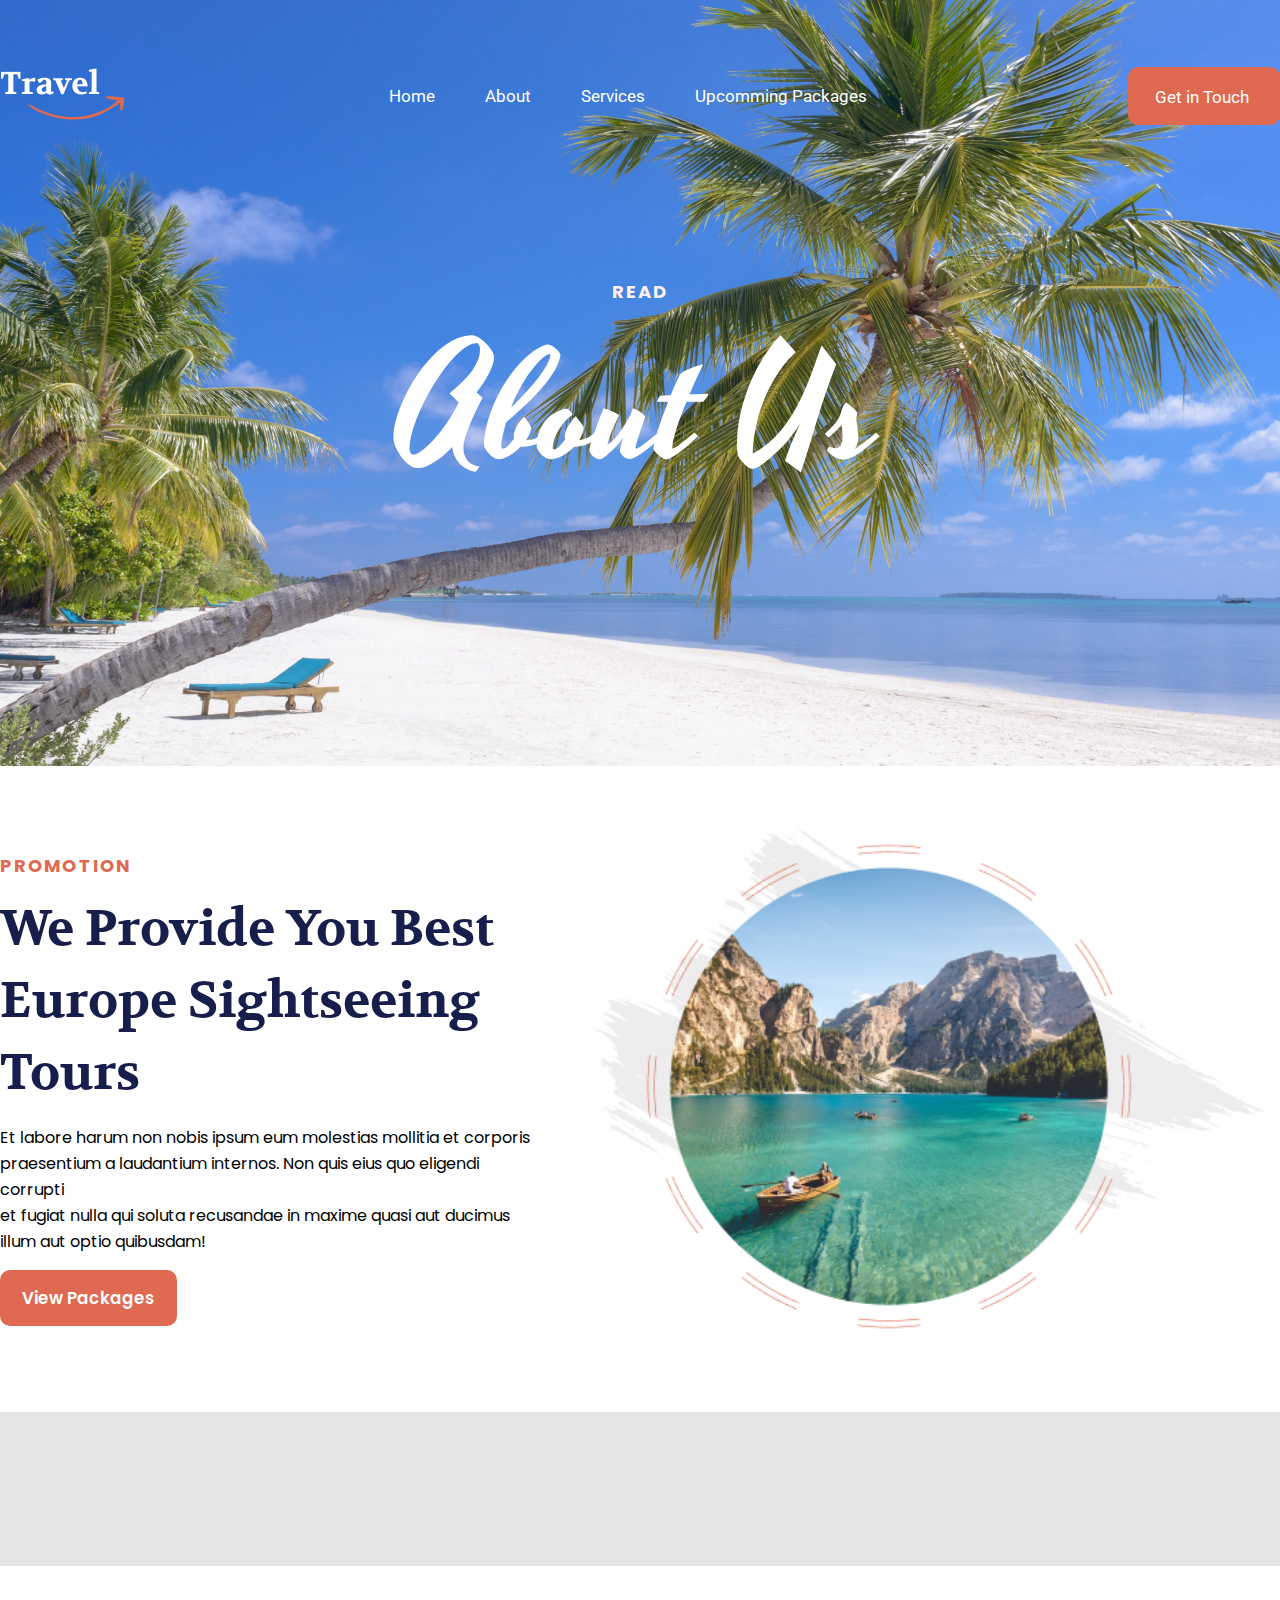
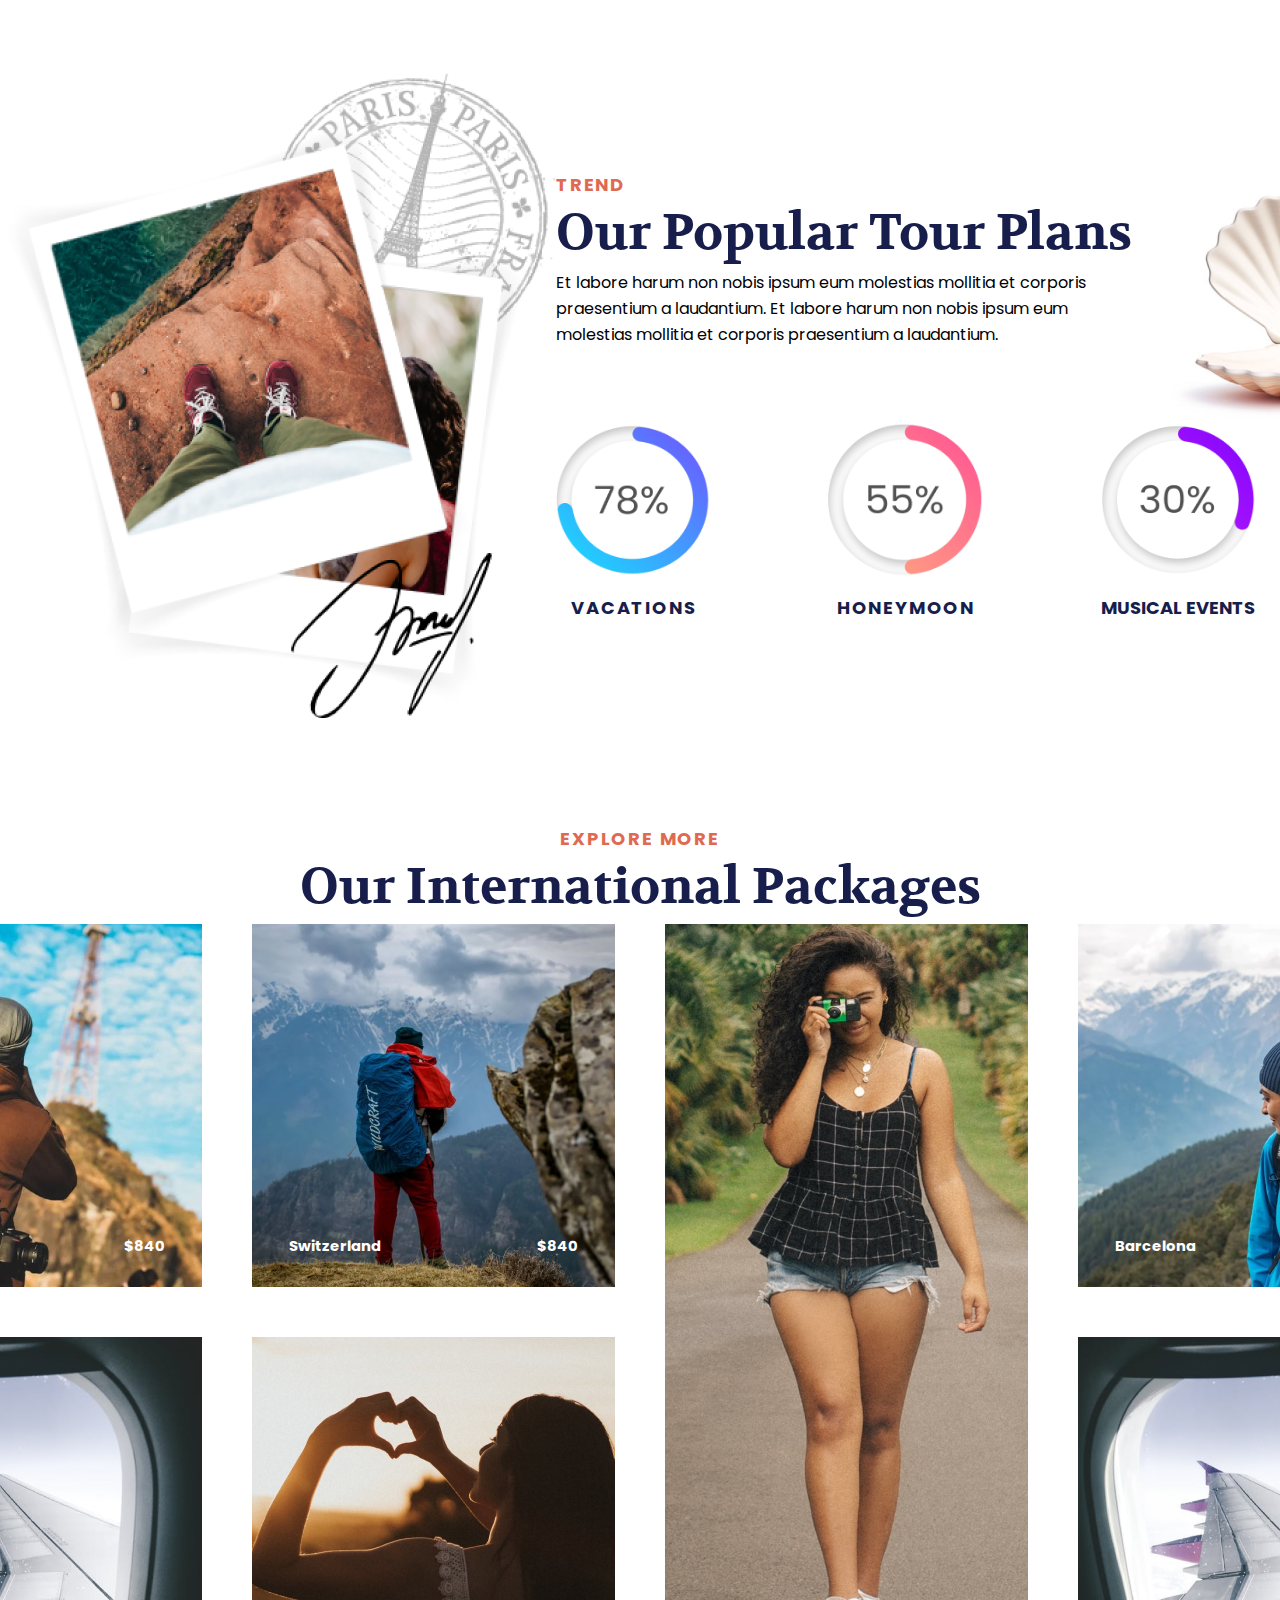
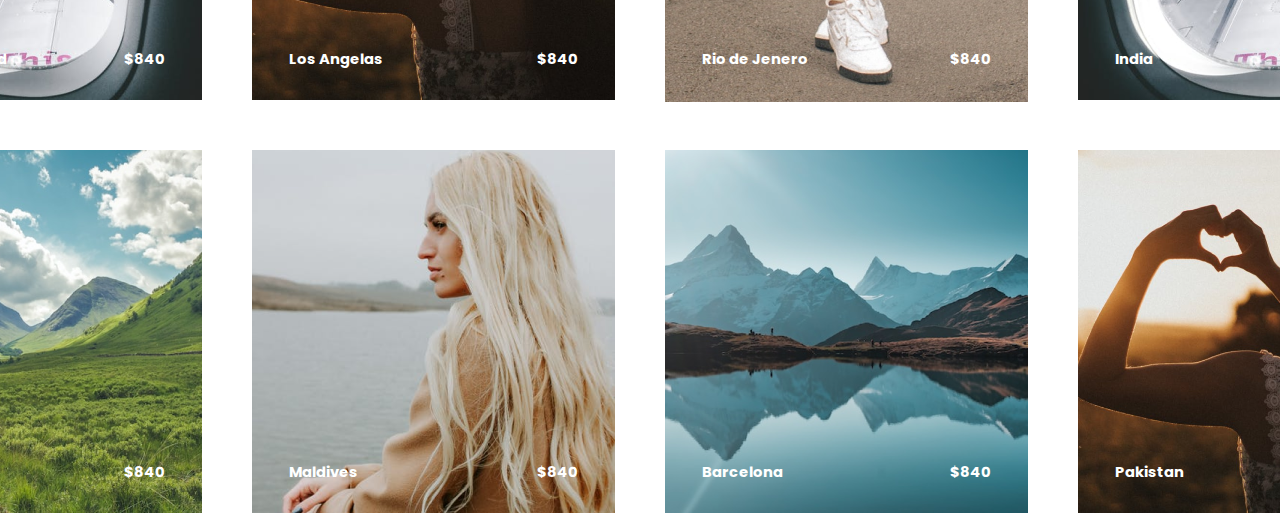
==== about/about.html @ 2878097c "[OC-66] kod düzeni yapıldı. anasayfa link eklendi." ====
<!DOCTYPE html>
<html lang="en">
  <head>
    <meta charset="UTF-8" />
    <meta name="viewport" content="width=device-width, initial-scale=1.0" />
    <title>Travel & Tour</title>
    <link rel="stylesheet" href="../shared.css" />
    <link rel="stylesheet" href="about.css" />
    <link rel="preconnect" href="https://fonts.googleapis.com" />
    <link rel="preconnect" href="https://fonts.gstatic.com" crossorigin />
    <link
      href="https://fonts.googleapis.com/css2?family=Poppins:wght@400;700&family=Roboto:wght@500&display=swap"
      rel="stylesheet"
    />
    <link rel="preconnect" href="https://fonts.googleapis.com" />
    <link rel="preconnect" href="https://fonts.gstatic.com" crossorigin />
    <link
      href="https://fonts.googleapis.com/css2?family=Yesteryear&display=swap"
      rel="stylesheet"
    />
    <link rel="preconnect" href="https://fonts.googleapis.com" />
    <link rel="preconnect" href="https://fonts.gstatic.com" crossorigin />
    <link
      href="https://fonts.googleapis.com/css2?family=Volkhov:wght@700&display=swap"
      rel="stylesheet"
    />
  </head>
  <body>
    <header class="homepage-hero">
      <div class="hero-box container">
        <nav class="hero-nav container">
          <img src="../images/logo.png" alt="Travel Logo" />
          <ul class="hero-nav-links">
            <li class="hero-nav-link"><a href="/index.html">Home</a></li>
            <li class="hero-nav-link"><a href="#">About</a></li>
            <li class="hero-nav-link"><a href="#">Services</a></li>
            <li class="hero-nav-link"><a href="#">Upcomming Packages</a></li>
          </ul>
          <a class="contact-link" href="#">Get in Touch</a>
        </nav>
        <div class="about-heading-hero">
          <h4 class="about-hero-h4">READ</h4>
          <h1 class="about-hero-h1">About Us</h1>
        </div>
      </div>
    </header>
    <div class="about-context">
      <div class="about-context-box container">
        <div class="about-context-hero">
          <h5 class="about-context-h5">PROMOTION</h5>
          <h1 class="about-context-h1">
            We Provide You Best<br />
            Europe Sightseeing Tours
          </h1>
          <p class="about-context-p">
            Et labore harum non nobis ipsum eum molestias mollitia et
            corporis<br />
            praesentium a laudantium internos. Non quis eius quo eligendi
            corrupti<br />
            et fugiat nulla qui soluta recusandae in maxime quasi aut ducimus<br />
            illum aut optio quibusdam!
          </p>
          <button class="about-context-btn">View Packages</button>
        </div>
        <img
          src="../images/about-images/about-context-img01.png"
          alt="about tag image"
        />
      </div>
    </div>
    <div class="about-video-hero">
      <video loop autoplay>
        <source
          src="../images/about-images/about-video01.mp4"
          type="video/mp4"
        />
      </video>
      <span class="about-video-tint"></span>
      <h1 class="about-video-h1">Wanderlust</h1>
    </div>
    <div class="about-statistic">
      <div class="about-statistic-hero container">
        <img
          src="../images/about-images/about-trend-img.png"
          alt="about tag image"
        />
        <div class="about-statistic-box">
          <div class="about-statistic-text">
            <h5 class="about-statistic-h5">TREND</h5>
            <h1 class="about-statistic-h1">Our Popular Tour Plans</h1>
            <p class="about-statistic-p">
              Et labore harum non nobis ipsum eum molestias mollitia et
              corporis<br />
              praesentium a laudantium. Et labore harum non nobis ipsum eum<br />
              molestias mollitia et corporis praesentium a laudantium.
            </p>
          </div>
          <div class="about-statistics-gruop">
            <div class="statistic-gruop-box">
              <img
                src="../images/about-images/about-statistic-img01.png"
                alt=""
              />
              <h5 class="statistic-gruop-text">VACATIONS</h5>
            </div>
            <div class="statistic-gruop-box">
              <img
                src="../images/about-images/about-statistic-img02.png"
                alt=""
              />
              <h5 class="statistic-gruop-text">HONEYMOON</h5>
            </div>
            <div class="statistic-gruop-box">
              <img
                src="../images/about-images/about-statistic-img03.png"
                alt=""
              />
              <h5 class="statistic-gruop-text gruop-text3">MUSICAL EVENTS</h5>
            </div>
          </div>
          <img
            class="shell-img"
            src="../images/about-images/about-trend-shell-img.png"
            alt="about tag image"
          />
        </div>
      </div>
    </div>
    <div class="about-info">
      <div class="about-info-box">
        <h4 class="about-info-h4">EXPLORE MORE</h4>
        <h1 class="about-info-h1">Our International Packages</h1>
        <div class="about-info-container">
          <div class="about-city-box">
            <img
              src="../images/about-images/about-city-img-barcelona.png"
              alt="city tag image"
            />
            <div class="about-city-text">
              <h6>Barcelona</h6>
              <h6>$840</h6>
            </div>
          </div>
          <div class="about-city-box">
            <img
              src="../images/about-images/about-city-img-switzerland.png"
              alt="city tag image"
            />
            <div class="about-city-text">
              <h6>Switzerland</h6>
              <h6>$840</h6>
            </div>
          </div>
          <div class="about-city-box city-box-img">
            <img
              src="../images/about-images/about-city-img-riodejenero.png"
              alt="city tag image"
            />
            <div class="about-city-text">
              <h6>Rio de Jenero</h6>
              <h6>$840</h6>
            </div>
          </div>
          <div class="about-city-box">
            <img
              src="../images/about-images/about-city-img-barcelona02.png"
              alt="city tag image"
            />
            <div class="about-city-text">
              <h6>Barcelona</h6>
              <h6>$840</h6>
            </div>
          </div>
          <div class="about-city-box">
            <img
              src="../images/about-images/about-city-img-tommorowland.png"
              alt="city tag image"
            />
            <div class="about-city-text">
              <h6>Tommorow Land</h6>
              <h6>$840</h6>
            </div>
          </div>
          <div class="about-city-box">
            <img
              src="../images/about-images/about-city-img-losangelas.png"
              alt="city tag image"
            />
            <div class="about-city-text">
              <h6>Los Angelas</h6>
              <h6>$840</h6>
            </div>
          </div>
          <div class="about-city-box">
            <img
              src="../images/about-images/about-city-img-tommorowland.png"
              alt="city tag image"
            />
            <div class="about-city-text">
              <h6>India</h6>
              <h6>$840</h6>
            </div>
          </div>
          <div class="about-city-box">
            <img
              src="../images/about-images/about-city-img-barcelona03.png"
              alt="city tag image"
            />
            <div class="about-city-text">
              <h6>Barcelona</h6>
              <h6>$840</h6>
            </div>
          </div>
          <div class="about-city-box">
            <img
              src="../images/about-images/about-city-img-maldives.png"
              alt="city tag image"
            />
            <div class="about-city-text">
              <h6>Maldives</h6>
              <h6>$840</h6>
            </div>
          </div>
          <div class="about-city-box">
            <img
              src="../images/about-images/about-city-img-barcelona04.png"
              alt="city tag image"
            />
            <div class="about-city-text">
              <h6>Barcelona</h6>
              <h6>$840</h6>
            </div>
          </div>
          <div class="about-city-box">
            <img
              src="../images/about-images/about-city-img-losangelas.png"
              alt="city tag image"
            />
            <div class="about-city-text">
              <h6>Pakistan</h6>
              <h6>$840</h6>
            </div>
          </div>
        </div>
      </div>
    </div>
  </body>
</html>
---- shared.css ----
* {
  margin: 0;
  padding: 0;
  box-sizing: border-box;
}
li {
  list-style-type: none;
}
a {
  color: #fff;
  text-decoration: none;
  font-size: 17px;
  font-family: "Roboto", sans-serif;
  font-style: normal;
}

.container {
  max-width: 1400px;
  margin: 0 auto;
}

.hero-nav {
  display: flex;
  justify-content: space-between;
  align-items: center;
  padding-top: 63px;
}
.hero-nav-links {
  display: flex;
  align-items: center;
  gap: 50px;
}
.contact-link {
  width: 152px;
  height: 58px;
  background-color: #df6951;
  padding: 20px 27px;
  border-radius: 10px;
  cursor: pointer;
}
---- about/about.css ----
.homepage-hero {
  background-image: url("../images/about-images/about-header-img.png");
  height: 766px;
  background-size: cover;
  background-repeat: no-repeat;
  background-position: center;
}
.about-hero-h4 {
  color: #ffefec;
  font-family: "Poppins", sans-serif;
  font-size: 18px;
  font-weight: 700;
  line-height: normal;
  letter-spacing: 1.8px;
  margin: auto;
}
.about-hero-h1 {
  color: #fff;
  font-family: "Yesteryear", cursive;
  font-size: 157.426px;
  font-style: normal;
  font-weight: 400;
  line-height: 223.678px;
}
.about-heading-hero {
  margin: 150px auto;
  max-width: 490px;
  height: 225px;
  display: flex;
  flex-direction: column;
}
.about-context-box {
  /* height: 820px; */
  display: flex;
  justify-content: space-between;
  align-items: center;
  padding: 40px 0;
}
.about-context-box > img {
  width: 850px;
  padding-left: 50px;
}
.about-context-h5,
.about-statistic-h5,
.statistic-gruop-text,
.about-info-h4 {
  color: #df6951;
  font-family: "Poppins", sans-serif;
  font-size: 18px;
  font-style: normal;
  font-weight: 700;
  line-height: normal;
  letter-spacing: 1.8px;
}
.about-context-h1,
.about-statistic-h1,
.about-info-h1 {
  color: #181e4b;
  font-family: "Volkhov", serif;
  font-size: 50px;
  font-style: normal;
  font-weight: 700;
  line-height: 71.842px;
}
.about-context-p,
.about-statistic-p {
  color: black;
  font-family: "Poppins", sans-serif;
  font-size: 16px;
  font-style: normal;
  font-weight: 400;
  line-height: 26px;
}
.about-context-btn {
  border: none;
  border-radius: 10px;
  background: #df6951;
  width: 176.561px;
  height: 56.416px;
  font-family: "Poppins", sans-serif;
  font-size: 16.71px;
  text-align: center;
  font-style: normal;
  font-weight: 600;
  line-height: normal;
  color: #fff;
  cursor: pointer;
}
.about-context-hero {
  display: flex;
  flex-direction: column;
  gap: 15px;
}
.about-video-hero {
  max-width: 100%;
  position: relative;
}
.about-video-hero > video {
  width: 100%;
  height: 100%;
}
.about-video-tint {
  position: absolute;
  width: 100%;
  height: 100%;
  background-color: rgba(0, 0, 0, 0.1);
  z-index: 999;
  left: 0;
  top: 0;
}
.about-video-h1 {
  color: #fff;
  font-family: "Yesteryear", cursive;
  font-size: 157.426px;
  font-weight: 400;
  font-style: normal;
  line-height: 223.678px;
  position: absolute;
  z-index: 998;
  top: 50%;
  left: 50%;
  transform: translateX(-50%) translateY(-50%);
}
.about-statistic {
  padding-right: 8%;
  margin: 107px auto;
  position: relative;
}
.about-statistic-hero {
  display: flex;
  justify-content: space-between;
  align-items: center;
}
.about-statistic-hero > img {
  width: 556px;
  height: 645px;
}
.about-statistic-box {
  width: 700px;
  height: 450px;
  display: flex;
  flex-direction: column;
  justify-content: space-between;
  position: relative;
}
.about-statistics-gruop {
  width: 700px;
  display: flex;
  justify-content: space-between;
  align-items: center;
}
.about-statistic-text {
  height: 120px;
  display: flex;
  flex-direction: column;
  justify-content: space-between;
}
.statistic-gruop-box {
  width: 155.5px;
  height: 199px;
  display: flex;
  flex-direction: column;
  justify-content: space-between;
  align-items: center;
}
.statistic-gruop-box > img {
  width: 155.109px;
  height: 155.109px;
}
.shell-img {
  position: absolute;
  height: 255px;
  right: -200px;
  overflow: hidden;
}
.statistic-gruop-text {
  color: #181e4b;
}
.gruop-text3 {
  letter-spacing: 0px;
}
.about-info-box {
  max-width: 1620px;
  margin: auto;
  display: flex;
  flex-direction: column;
  align-items: center;
}
.about-info-container {
  display: grid;
  grid-template-columns: repeat(4, 363px);
  grid-template-rows: repeat(3, 363px);
  gap: 50px;
}
.about-city-box {
  width: 363px;
  position: relative;
}
.city-box-img {
  grid-column: 3 / 4;
  grid-row: 1 / 3;
}
.about-city-text {
  position: absolute;
  display: flex;
  justify-content: space-between;
  align-items: center;
  width: 289px;
  height: 33px;
  color: #fff;
  font-family: "Poppins", sans-serif;
  font-size: 22px;
  font-style: normal;
  font-weight: 600;
  line-height: normal;
  bottom: 24px;
  left: 37px;
}
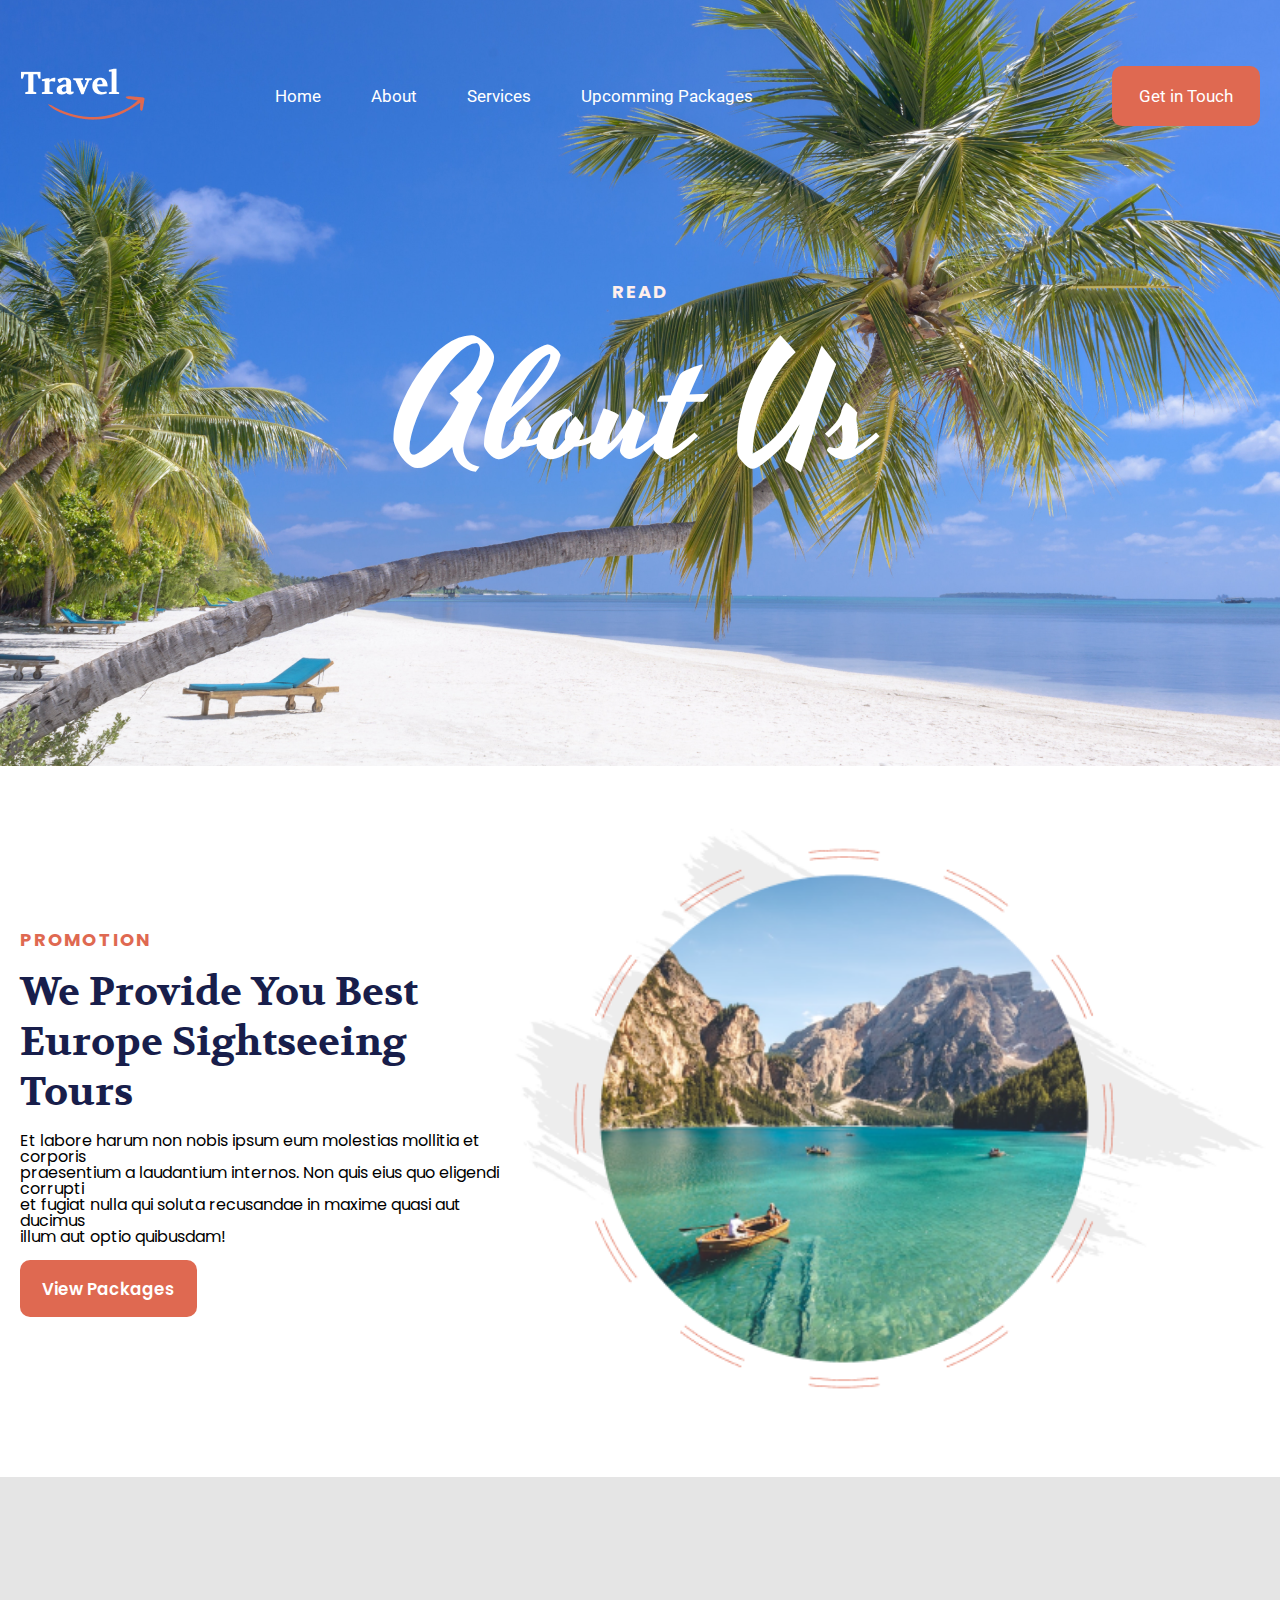
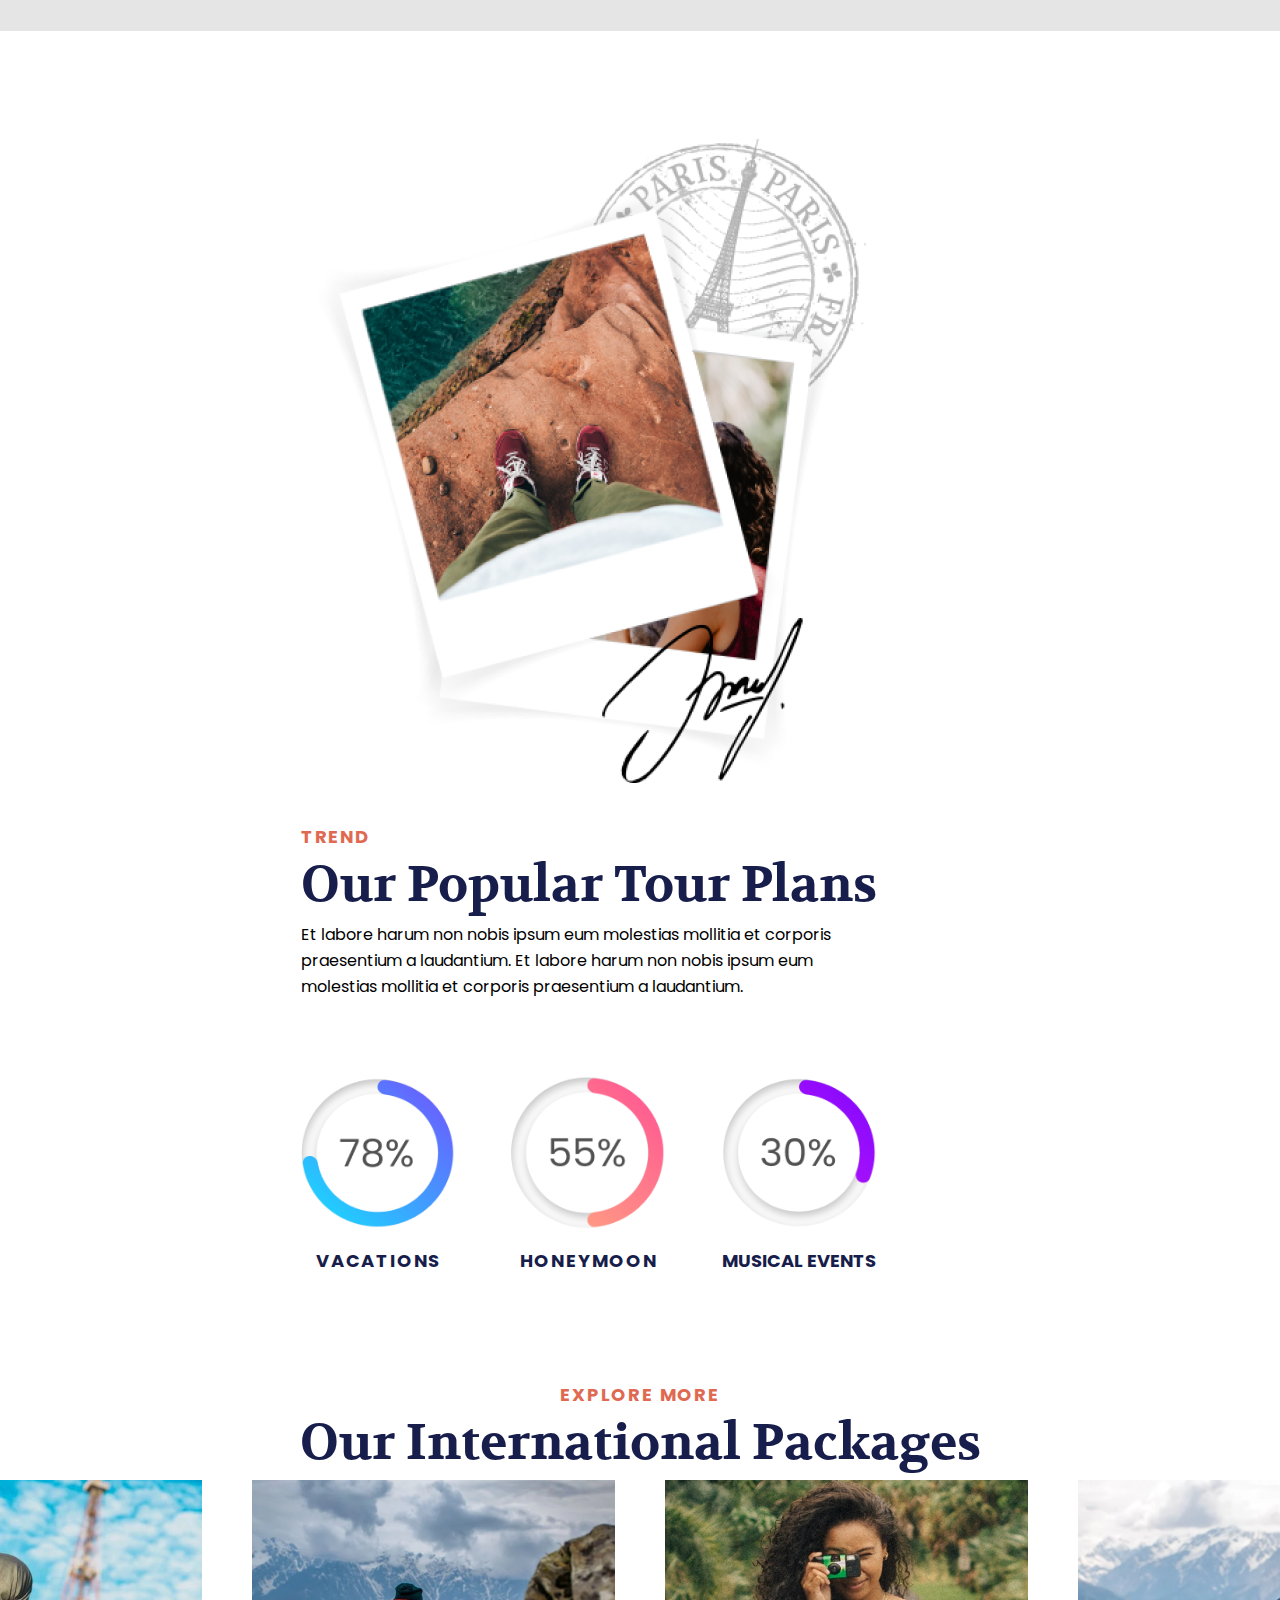
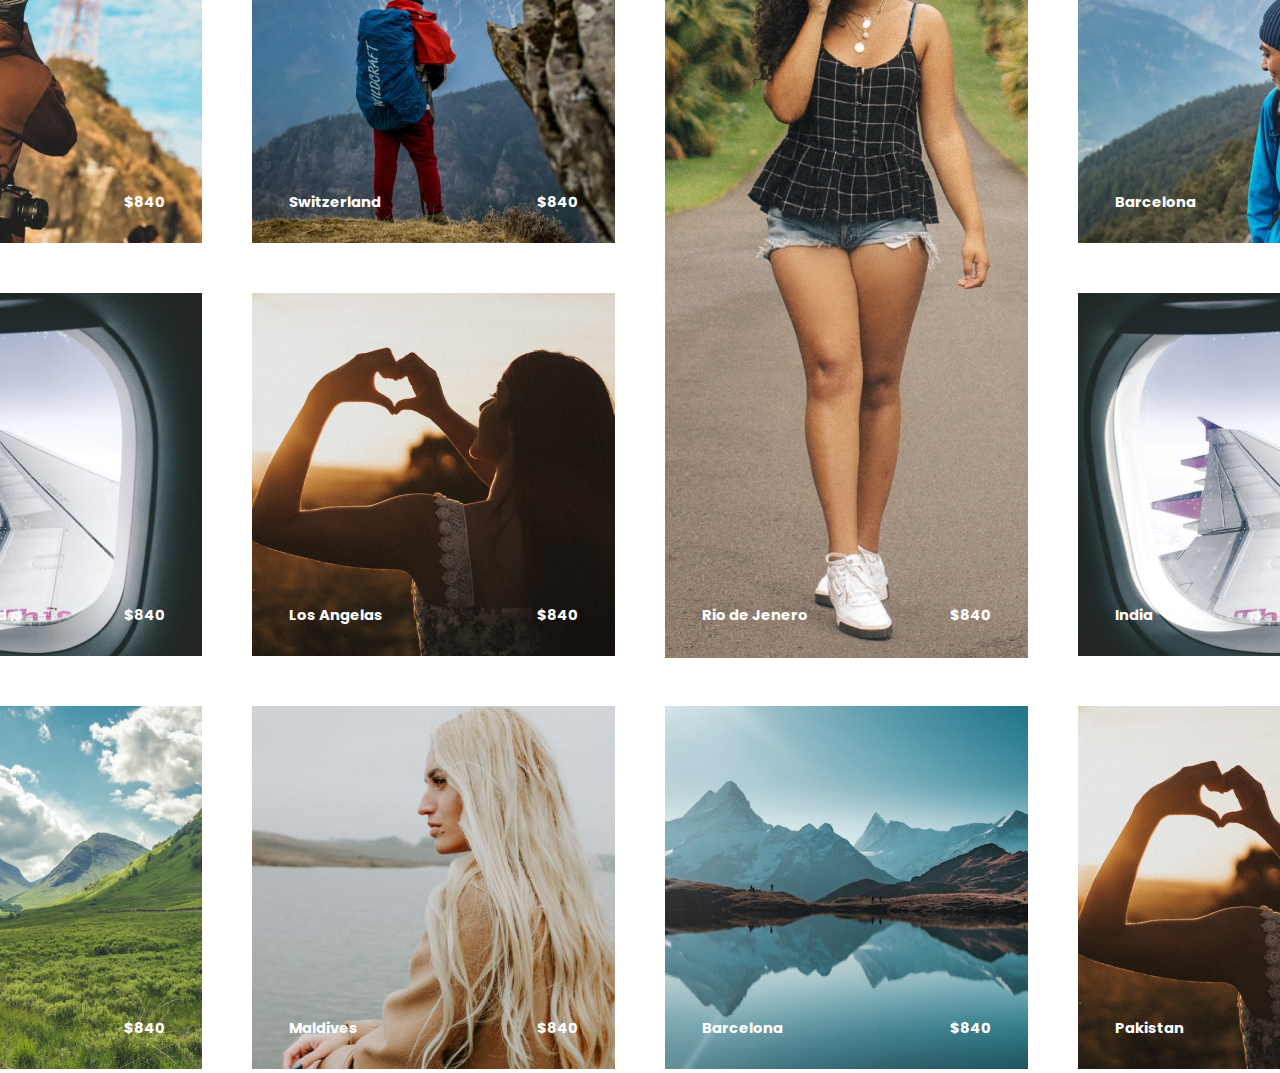
==== commit e7ef181e: "statistic-container responsive tamamlandı." ====
--- a/about/about.html
+++ b/about/about.html
@@ -26,17 +26,38 @@
     />
   </head>
   <body>
-    <header class="homepage-hero">
+    <header class="about-hero">
       <div class="hero-box container">
-        <nav class="hero-nav container">
+        <nav id="hero-navbar" class="hero-nav container">
           <img src="../images/logo.png" alt="Travel Logo" />
-          <ul class="hero-nav-links">
-            <li class="hero-nav-link"><a href="/index.html">Home</a></li>
-            <li class="hero-nav-link"><a href="#">About</a></li>
-            <li class="hero-nav-link"><a href="#">Services</a></li>
-            <li class="hero-nav-link"><a href="#">Upcomming Packages</a></li>
-          </ul>
-          <a class="contact-link" href="#">Get in Touch</a>
+          <div class="nav-links-box">
+            <ul class="hero-nav-links">
+              <li class="hero-nav-link"><a href="/index.html">Home</a></li>
+              <li class="hero-nav-link"><a href="#">About</a></li>
+              <li class="hero-nav-link">
+                <div class="nav-link-dropdown">
+                  <a id="services-link" href="#">Services</a>
+                  <div id="drop-down-links" class="hero-nav-dropdown">
+                    <a href="/tour-location/location.html"
+                      >Honeymoon Packages</a
+                    >
+                    <a href="/tour-location/location.html">Tours Packages</a>
+                    <a href="/tour-location/location.html">Musical Events</a>
+                    <a href="/tour-location/location.html">Build Package</a>
+                  </div>
+                </div>
+              </li>
+              <li class="hero-nav-link"><a href="#">Upcomming Packages</a></li>
+            </ul>
+            <a
+              onclick="increment()"
+              id="contact-owerlay"
+              class="contact-link"
+              href="#"
+              >Get in Touch</a
+            >
+          </div>
+          <img class="hamburger-icon" src="../images/menu-burger.png" />
         </nav>
         <div class="about-heading-hero">
           <h4 class="about-hero-h4">READ</h4>
@@ -45,7 +66,7 @@
       </div>
     </header>
     <div class="about-context">
-      <div class="about-context-box container">
+      <div class="about-context-box">
         <div class="about-context-hero">
           <h5 class="about-context-h5">PROMOTION</h5>
           <h1 class="about-context-h1">
@@ -94,6 +115,11 @@
               praesentium a laudantium. Et labore harum non nobis ipsum eum<br />
               molestias mollitia et corporis praesentium a laudantium.
             </p>
+            <img
+            class="shell-img"
+            src="../images/about-images/about-trend-shell-img.png"
+            alt="about tag image"
+          />
           </div>
           <div class="about-statistics-gruop">
             <div class="statistic-gruop-box">
@@ -118,11 +144,6 @@
               <h5 class="statistic-gruop-text gruop-text3">MUSICAL EVENTS</h5>
             </div>
           </div>
-          <img
-            class="shell-img"
-            src="../images/about-images/about-trend-shell-img.png"
-            alt="about tag image"
-          />
         </div>
       </div>
     </div>
@@ -244,5 +265,159 @@
         </div>
       </div>
     </div>
+    <div id="homepage-hero-overlay" class="homepage-hero-overlay">
+      <form class="hero-overlay-popup">
+        <div class="popup-head-box">
+          <h3 class="overlay-popup-head">Build Your Own Package</h3>
+          <button id="overlay-close-btn" class="overlay-popup-btnclose">
+            X
+          </button>
+        </div>
+        <div class="popup-input-container">
+          <div class="inputs-box">
+            <div class="inputs-texts-box">
+              <p class="box-p-text">
+                Enter destination (country, region or city)
+              </p>
+              <input
+                class="box-input-text"
+                type="text"
+                placeholder="Switzerland"
+              />
+            </div>
+            <div class="box-infoimg">
+              <img
+                src="../images/popup-images/popup-info-img.png"
+                alt="info img"
+              />
+            </div>
+          </div>
+          <div class="inputs-box">
+            <div class="inputs-texts-box">
+              <p class="box-p-text">
+                Enter destination (country, region or city)
+              </p>
+              <input
+                class="box-input-text"
+                type="text"
+                placeholder="Lauterbrunen"
+              />
+            </div>
+            <div class="box-infoimg">
+              <img
+                src="../images/popup-images/popup-info-img.png"
+                alt="info img"
+              />
+            </div>
+          </div>
+          <a href="#">+ Add destination</a>
+          <div class="inputs-box">
+            <div class="date-box">
+              <p class="date-box-p">Date Range</p>
+              <input
+                class="inputs-box-date"
+                type="datetime"
+                placeholder="Start Date"
+              />
+            </div>
+            <div class="selection-box">
+              <p class="selection-box-p">Guests</p>
+              <select
+                class="inputs-box-selection"
+                name="Rezervation"
+                id="Rezervation-type"
+              >
+                <option value="">2 adults</option>
+                <option value="1-adult">1 adult</option>
+                <option value="2-adults-1-child">2 adults 1 children</option>
+              </select>
+            </div>
+          </div>
+        </div>
+        <a href="#">Activities preferences (optional)</a>
+        <div class="popup-checkbox-box">
+          <span>
+            <input type="checkbox" id="checkbox-lbl" />
+            <label for="checkbox-lbl">Culture</label>
+          </span>
+          <span>
+            <input type="checkbox" id="checkbox-lbl1" />
+            <label for="checkbox-lbl1">Outdoors</label>
+          </span>
+          <span>
+            <input type="checkbox" id="checkbox-lbl2" />
+            <label for="checkbox-lbl2">Relaxing</label>
+          </span>
+          <span>
+            <input type="checkbox" id="checkbox-lbl3" />
+            <label for="checkbox-lbl3">Wildlife</label>
+          </span>
+          <span>
+            <input type="checkbox" id="checkbox-lbl4" />
+            <label for="checkbox-lbl4">Romantic</label>
+          </span>
+          <span>
+            <input type="checkbox" id="checkbox-lbl5" />
+            <label for="checkbox-lbl5">Religious</label>
+          </span>
+          <span>
+            <input type="checkbox" id="checkbox-lbl6" />
+            <label for="checkbox-lbl6">Hiking</label>
+          </span>
+          <span>
+            <input type="checkbox" id="checkbox-lbl7" />
+            <label for="checkbox-lbl7">Musical</label>
+          </span>
+          <span>
+            <input type="checkbox" id="checkbox-lbl8" />
+            <label for="checkbox-lbl8">Shopping</label>
+          </span>
+          <span>
+            <input type="checkbox" id="checkbox-lbl9" />
+            <label for="checkbox-lbl9">Business</label>
+          </span>
+          <span>
+            <input type="checkbox" id="checkbox-lbl10" />
+            <label for="checkbox-lbl10">Museams</label>
+          </span>
+          <span>
+            <input type="checkbox" id="checkbox-lbl11" />
+            <label for="checkbox-lbl11">Party</label>
+          </span>
+          <span>
+            <input type="checkbox" id="checkbox-lbl12" />
+            <label for="checkbox-lbl12">Traditions</label>
+          </span>
+          <span>
+            <input type="checkbox" id="checkbox-lbl13" />
+            <label for="checkbox-lbl13">Walks</label>
+          </span>
+          <span>
+            <input type="checkbox" id="checkbox-lbl14" />
+            <label for="checkbox-lbl14">FIshing</label>
+          </span>
+          <span>
+            <input type="checkbox" id="checkbox-lbl15" />
+            <label for="checkbox-lbl15">Cruise</label>
+          </span>
+          <span>
+            <input type="checkbox" id="checkbox-lbl16" />
+            <label for="checkbox-lbl16">Guide</label>
+          </span>
+          <span>
+            <input type="checkbox" id="checkbox-lbl17" />
+            <label for="checkbox-lbl17">Healthcare</label>
+          </span>
+          <span>
+            <input type="checkbox" id="checkbox-lbl18" />
+            <label for="checkbox-lbl18">Accomodation</label>
+          </span>
+        </div>
+        <div class="popup-button-box">
+          <input class="popup-box-btn" type="submit" value="Build Package" />
+        </div>
+      </form>
+    </div>
+    <script src="../index.js"></script>
   </body>
 </html>
--- a/shared.css
+++ b/shared.css
@@ -24,17 +24,220 @@
   justify-content: space-between;
   align-items: center;
   padding-top: 63px;
+  z-index: 150;
+  gap: 20px;
+  margin: 0 20px;
 }
 .hero-nav-links {
   display: flex;
   align-items: center;
   gap: 50px;
 }
+.nav-links-box{
+  width: 1000px;
+  display: flex;
+  justify-content: space-between;
+  padding-left: 15px;
+}
 .contact-link {
-  width: 152px;
-  height: 58px;
   background-color: #df6951;
   padding: 20px 27px;
   border-radius: 10px;
   cursor: pointer;
 }
+.homepage-hero-overlay{
+  background-color: rgba(0, 0, 0, 0.315);
+  backdrop-filter: blur(4px);
+  position: absolute;
+  left: 0;
+  top: 0;
+  width: 100%;
+  height: 100%;
+  z-index: 99;
+  display: none;
+}
+.hero-overlay-popup{
+  width: 500px;
+  height: 700px;
+  border-radius: 12.5px;
+  background: #fff;
+  margin: 120px auto;
+  padding: 15px 30px;
+  display: flex;
+  flex-direction: column;
+  justify-content: space-between;
+}
+.hero-overlay-popup p {
+  color: rgba(0, 0, 0, 0.59);
+  font-family: 'Poppins';
+  font-size: 12px;
+  font-weight: 400;
+}
+.hero-overlay-popup a {
+  color: #DF6951;
+  font-family: 'Poppins';
+  font-size: 13px;
+  font-weight: 600;
+  max-width: max-content;
+}
+.popup-head-box {
+  display: flex;
+  justify-content: space-between;
+}
+.overlay-popup-head {
+  color: #181e4b;
+  text-align: center;
+  font-family: 'Volkhov', serif;
+  font-size: 29px;
+  font-weight: 700;
+  line-height: 42px;
+  padding-left: 40px;
+  padding-top: 25px;
+}
+.overlay-popup-btnclose{
+  background-color: #fff;
+  border: none;
+  font-size: 16px;
+  width: 21px;
+  height: 21px;
+  border-radius: 10px;
+  text-align: center;
+}
+.overlay-popup-btnclose:hover{
+  background-color: #DF6951;
+  cursor: pointer;
+  color: #fff;
+}
+.popup-input-container{
+  display: flex;
+  flex-direction: column;
+  justify-content: space-between;
+  height: 270px;
+}
+.inputs-box{
+  border: 0.5px solid #000;
+  border-radius: 6px;
+  display: flex;
+  justify-content: space-between;
+  align-items: center;
+  height: 70px;
+  padding: 10px 26px;
+}
+.box-input-text{
+  border: none;
+  font-size: 25px;
+  outline: none;
+}
+.inputs-box-date{
+  border: none;
+  font-size: 22px;
+  width: 150px;
+}
+.selection-box{
+  border-left: 0.5px solid #000;
+  height: 70px;
+  padding: 10px 0 10px 22px;
+}
+.inputs-box-selection{
+  font-size: 25px;
+  width: 160px;
+  border: none;
+  -webkit-border-radius: 2px;
+}
+.popup-checkbox-box {
+  display: grid;
+  grid-template-columns: repeat(auto-fit, minmax(100px, 1fr));
+  gap: 15px 0;
+}
+.popup-checkbox-box > span > label{
+  font-size: 12px;
+  color: rgba(0, 0, 0, 0.59);
+  font-family: 'Poppins';
+}
+.popup-checkbox-box > span > input[type = "checkbox"]{
+  accent-color: #DF6951;
+}
+.popup-button-box{
+  text-align: center;
+}
+.popup-box-btn{
+  width: 165px;
+  height: 40px;
+  background-color: #DF6951;
+  border: none;
+  color: #fff;
+  border-radius: 6px;
+  cursor: pointer;
+  font-size: 13px;
+  font-family: 'Poppins';
+  font-weight: 600;
+}
+.hero-nav-dropdown > a {
+  display: block;
+  margin-top: 20px;
+}
+.hero-nav-dropdown {
+  width: 230px;
+  height: 190px;
+  background-image: url("images/Union.png");
+  background-repeat: no-repeat;
+  padding: 15px 5px;
+  position: absolute;
+  display: none;
+}
+.nav-link-dropdown {
+  position: relative;
+}
+.hamburger-icon{
+  cursor: pointer;
+  display: none;
+}
+@media (max-width : 850px) {
+  .hero-nav{
+    padding-top: 30px;
+    gap: 5px;
+  }
+  .hero-navbar{
+    position: relative;
+  }
+  .nav-links-box{
+    width: 100%;
+    display: none;
+    position: absolute;
+    left: 0;
+    top: 100px;
+  }
+  .hamburger-icon{
+    display: block;
+  }
+  .hero-overlay-popup{
+    margin-top: 175px;
+  }
+}
+@media (max-width : 675px){
+  .hero-nav-links{
+    gap: 10px;
+  }
+  .hero-nav-links  a {
+    font-size: 12px;
+  }
+  .contact-link {
+    padding: 10px 15px;
+    font-size: 8px;
+  }
+  .hero-overlay-popup{
+    width: 380px;
+    height: 800px;
+  }
+  .box-input-text{
+    font-size: 20px;
+  }
+  .inputs-box-date{
+    font-size: 17px;
+    width: 120px;
+  }
+  .inputs-box-selection{
+    font-size: 20px;
+    width: 125px;
+  }
+}--- a/about/about.css
+++ b/about/about.css
@@ -1,4 +1,4 @@
-.homepage-hero {
+.about-hero {
   background-image: url("../images/about-images/about-header-img.png");
   height: 766px;
   background-size: cover;
@@ -30,15 +30,15 @@
   flex-direction: column;
 }
 .about-context-box {
-  /* height: 820px; */
-  display: flex;
-  justify-content: space-between;
+  max-width: 1600px;
+  margin: 0 auto;
+  display: flex;
+  justify-content: end;
   align-items: center;
   padding: 40px 0;
 }
 .about-context-box > img {
   width: 850px;
-  padding-left: 50px;
 }
 .about-context-h5,
 .about-statistic-h5,
@@ -133,27 +133,23 @@
 }
 .about-statistic-hero > img {
   width: 556px;
-  height: 645px;
 }
 .about-statistic-box {
-  width: 700px;
-  height: 450px;
-  display: flex;
-  flex-direction: column;
-  justify-content: space-between;
-  position: relative;
+  display: flex;
+  flex-direction: column;
+  justify-content: space-between;
+  gap: 75px;
 }
 .about-statistics-gruop {
-  width: 700px;
   display: flex;
   justify-content: space-between;
   align-items: center;
 }
 .about-statistic-text {
-  height: 120px;
-  display: flex;
-  flex-direction: column;
-  justify-content: space-between;
+  display: flex;
+  flex-direction: column;
+  justify-content: space-between;
+  position: relative;
 }
 .statistic-gruop-box {
   width: 155.5px;
@@ -169,9 +165,7 @@
 }
 .shell-img {
   position: absolute;
-  height: 255px;
-  right: -200px;
-  overflow: hidden;
+  right: -270px;
 }
 .statistic-gruop-text {
   color: #181e4b;
@@ -216,3 +210,83 @@
   bottom: 24px;
   left: 37px;
 }
+@media (max-width: 1835px) {
+  .about-statistic-hero{
+    flex-direction: column;
+    gap: 40px;
+  }
+  .about-statistic-hero > img{
+    max-width: 750px;
+  }
+  .shell-img{
+   display: none;
+  }
+}
+@media (max-width: 1450px) {
+  .about-context-box{
+    transform: translateX(0);
+    padding-left: 20px;
+  }
+}
+@media (max-width: 1450px){
+  .about-context-h1{
+    font-size: 40px;
+    line-height: 50px;
+  }
+  .about-context-p{
+    line-height: 16px;
+  }
+}
+@media (max-width: 950px){
+  .about-context-box{
+    flex-direction: column;
+    gap: 50px;
+  }
+  .about-context-h1{
+    font-size: 50px;
+    line-height: 71px;
+  }
+  .about-context-p{
+    line-height: 26px;
+  }
+  .about-context-box > img{
+    width: 100%;
+  }
+  .about-video-h1{
+    font-size: 110px;
+  }
+}
+@media (max-width: 650px){
+  .about-statistic-hero > img {
+    width: 95%;
+  }
+  .about-statistics-gruop{
+    flex-direction: column;
+    gap: 25px;
+  }
+  .about-statistic-text{
+    text-align: center;
+  }
+}
+@media (max-width: 550px) {
+  .about-hero-h1{
+    font-size: 100px;
+    text-align: center;
+  }
+  .about-context-h1{
+    font-size: 30px;
+    line-height: 40px;
+  }
+  .about-context-p{
+    font-size: 15px;
+    line-height: 16px;
+  }
+  .about-video-h1{
+    font-size: 60px;
+  }
+  .about-context-hero{
+    text-align: center;
+    align-items: center;
+    padding-right: 20px;
+  }
+}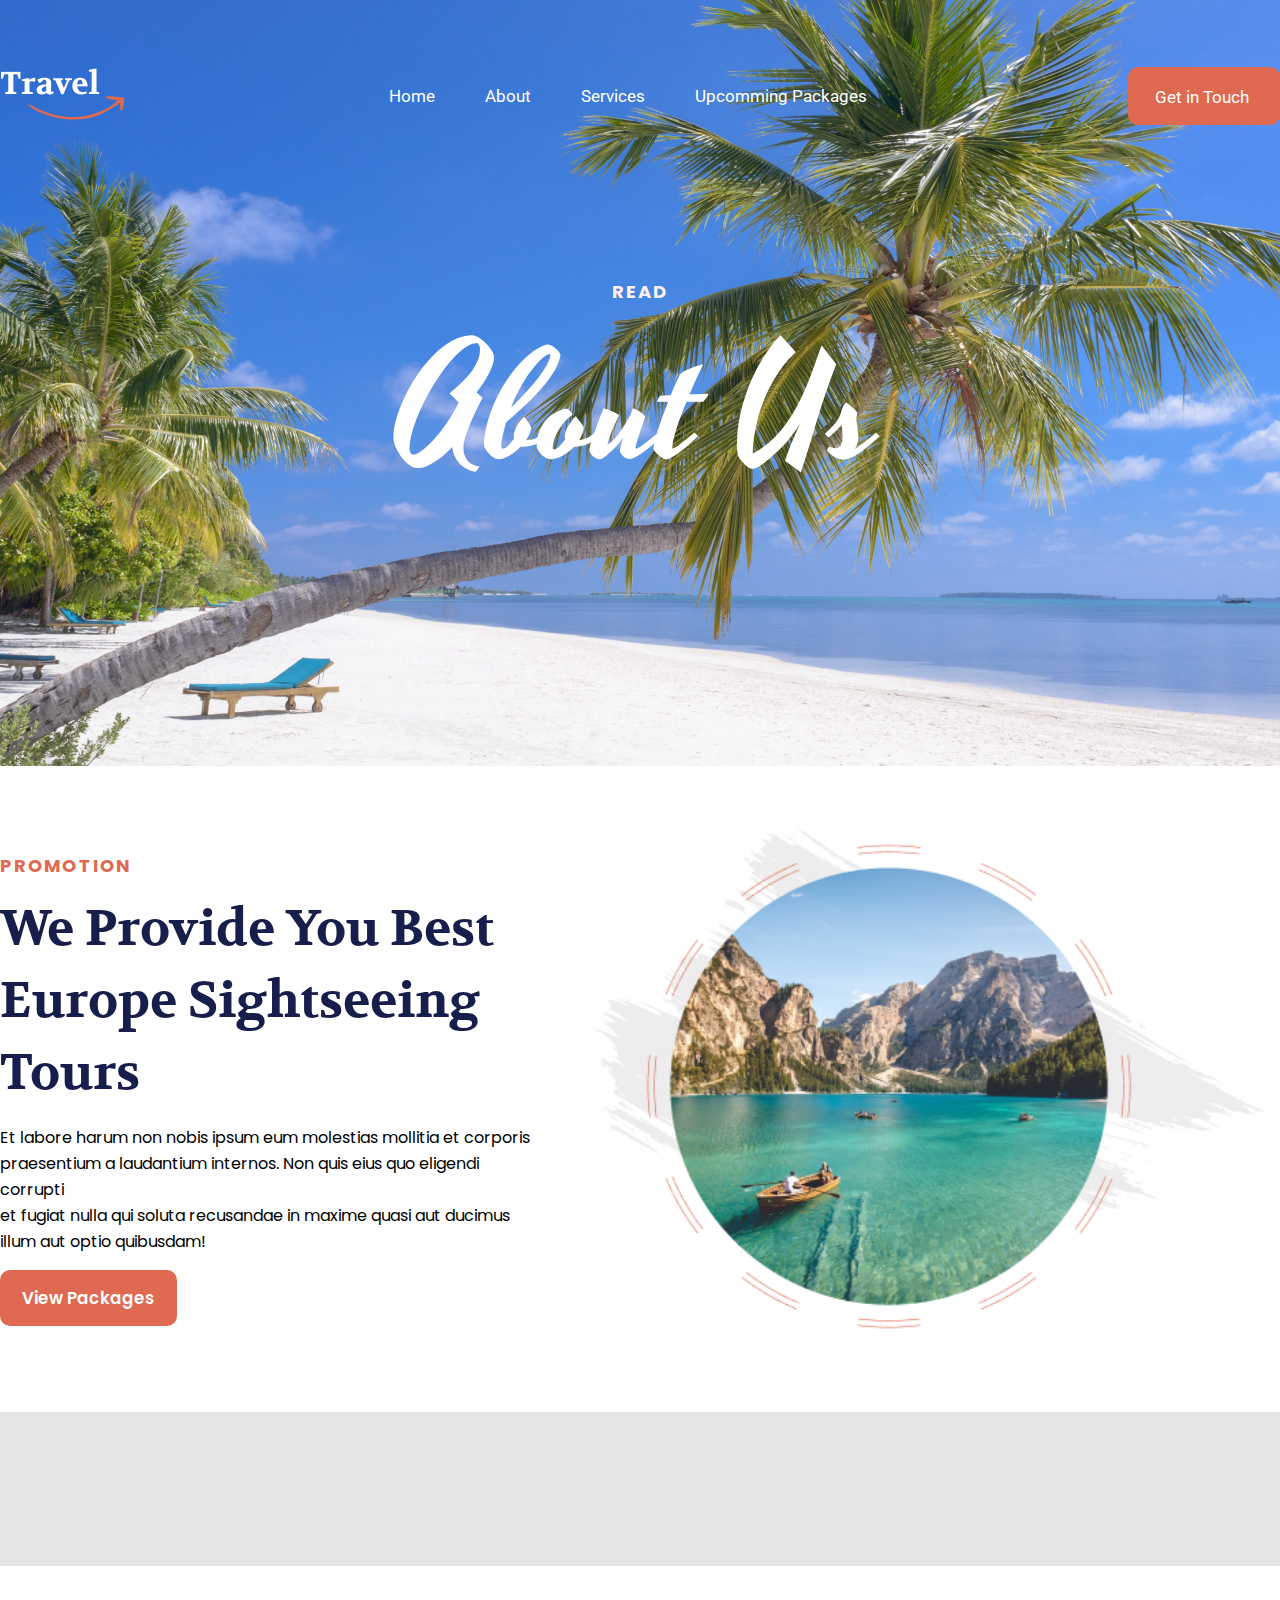
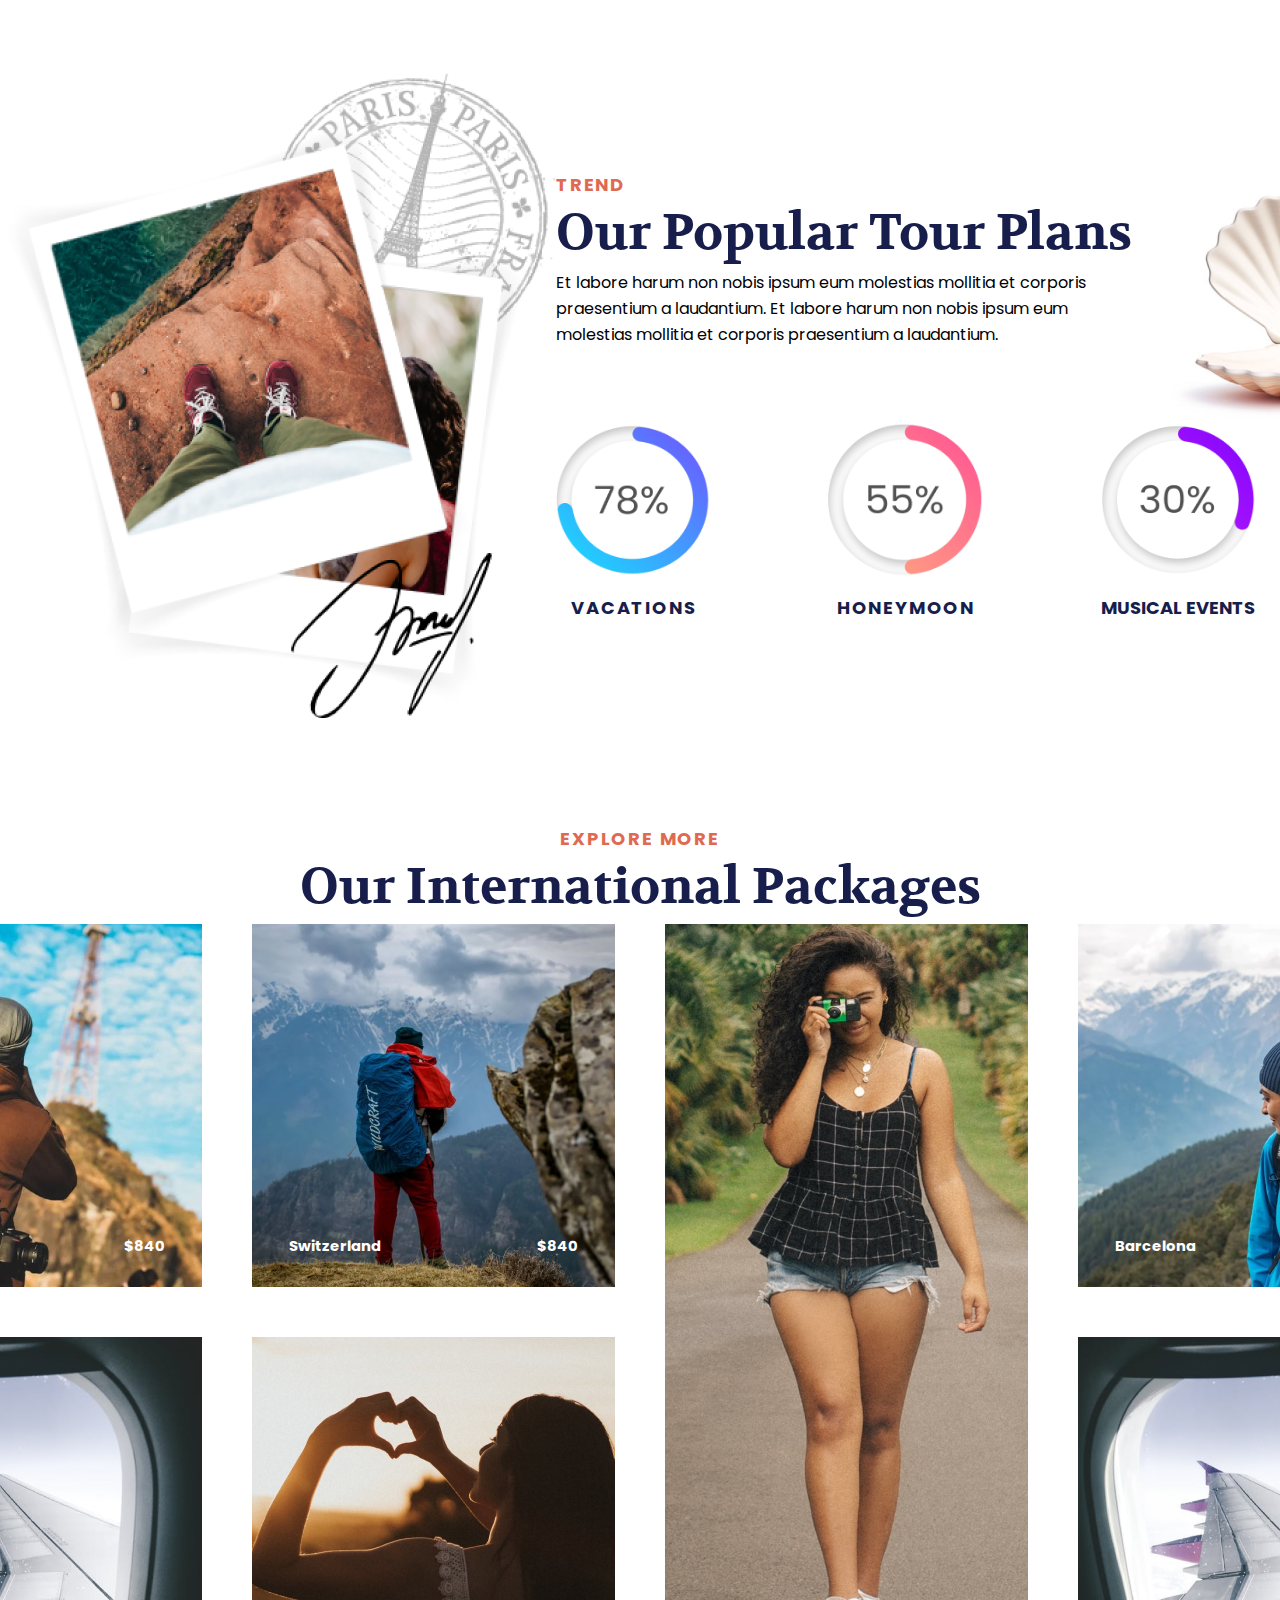
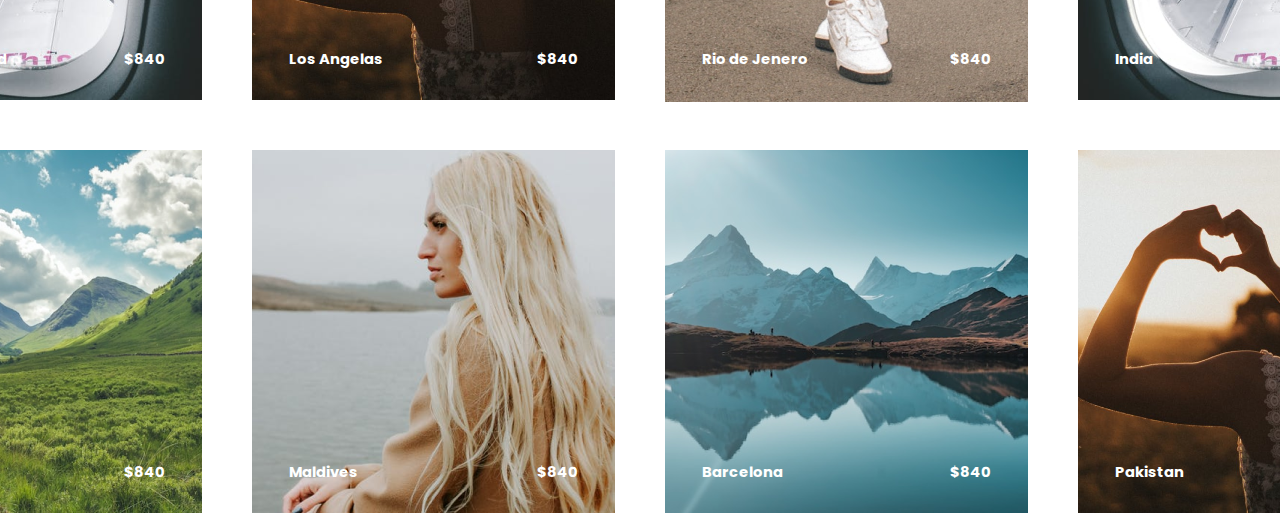
==== commit a0ef3d47: "Merge branch 'main' into hikmet/OC-58-homepage-honeymoon-specials" ====
--- a/about/about.html
+++ b/about/about.html
@@ -30,34 +30,24 @@
       <div class="hero-box container">
         <nav id="hero-navbar" class="hero-nav container">
           <img src="../images/logo.png" alt="Travel Logo" />
-          <div class="nav-links-box">
-            <ul class="hero-nav-links">
-              <li class="hero-nav-link"><a href="/index.html">Home</a></li>
-              <li class="hero-nav-link"><a href="#">About</a></li>
-              <li class="hero-nav-link">
-                <div class="nav-link-dropdown">
-                  <a id="services-link" href="#">Services</a>
-                  <div id="drop-down-links" class="hero-nav-dropdown">
-                    <a href="/tour-location/location.html"
-                      >Honeymoon Packages</a
-                    >
-                    <a href="/tour-location/location.html">Tours Packages</a>
-                    <a href="/tour-location/location.html">Musical Events</a>
-                    <a href="/tour-location/location.html">Build Package</a>
-                  </div>
+          <ul class="hero-nav-links">
+            <li class="hero-nav-link"><a href="/index.html">Home</a></li>
+            <li class="hero-nav-link"><a href="#">About</a></li>
+            <li class="hero-nav-link">
+              <div class="nav-link-dropdown">
+                <a id="services-link" href="#">Services</a>
+                <div id="drop-down-links" class="hero-nav-dropdown">
+                  <a href="/tour-location/location.html">Honeymoon Packages</a>
+                  <a href="/tour-location/location.html">Tours Packages</a>
+                  <a href="/tour-location/location.html">Musical Events</a>
+                  <a href="/tour-location/location.html">Build Package</a>
                 </div>
-              </li>
-              <li class="hero-nav-link"><a href="#">Upcomming Packages</a></li>
-            </ul>
-            <a
-              onclick="increment()"
-              id="contact-owerlay"
-              class="contact-link"
-              href="#"
-              >Get in Touch</a
-            >
-          </div>
-          <img class="hamburger-icon" src="../images/menu-burger.png" />
+              </div>
+            </li>
+            <li class="hero-nav-link"><a href="#">Upcomming Packages</a></li>
+          </ul>
+          <a onclick="increment()"
+          id="contact-owerlay" class="contact-link" href="#">Get in Touch</a>
         </nav>
         <div class="about-heading-hero">
           <h4 class="about-hero-h4">READ</h4>
@@ -66,7 +56,7 @@
       </div>
     </header>
     <div class="about-context">
-      <div class="about-context-box">
+      <div class="about-context-box container">
         <div class="about-context-hero">
           <h5 class="about-context-h5">PROMOTION</h5>
           <h1 class="about-context-h1">
@@ -115,11 +105,6 @@
               praesentium a laudantium. Et labore harum non nobis ipsum eum<br />
               molestias mollitia et corporis praesentium a laudantium.
             </p>
-            <img
-            class="shell-img"
-            src="../images/about-images/about-trend-shell-img.png"
-            alt="about tag image"
-          />
           </div>
           <div class="about-statistics-gruop">
             <div class="statistic-gruop-box">
@@ -144,6 +129,11 @@
               <h5 class="statistic-gruop-text gruop-text3">MUSICAL EVENTS</h5>
             </div>
           </div>
+          <img
+            class="shell-img"
+            src="../images/about-images/about-trend-shell-img.png"
+            alt="about tag image"
+          />
         </div>
       </div>
     </div>
--- a/shared.css
+++ b/shared.css
@@ -25,21 +25,16 @@
   align-items: center;
   padding-top: 63px;
   z-index: 150;
-  gap: 20px;
-  margin: 0 20px;
+  top: 0;
 }
 .hero-nav-links {
   display: flex;
   align-items: center;
   gap: 50px;
 }
-.nav-links-box{
-  width: 1000px;
-  display: flex;
-  justify-content: space-between;
-  padding-left: 15px;
-}
 .contact-link {
+  width: 152px;
+  height: 58px;
   background-color: #df6951;
   padding: 20px 27px;
   border-radius: 10px;
@@ -187,57 +182,4 @@
 }
 .nav-link-dropdown {
   position: relative;
-}
-.hamburger-icon{
-  cursor: pointer;
-  display: none;
-}
-@media (max-width : 850px) {
-  .hero-nav{
-    padding-top: 30px;
-    gap: 5px;
-  }
-  .hero-navbar{
-    position: relative;
-  }
-  .nav-links-box{
-    width: 100%;
-    display: none;
-    position: absolute;
-    left: 0;
-    top: 100px;
-  }
-  .hamburger-icon{
-    display: block;
-  }
-  .hero-overlay-popup{
-    margin-top: 175px;
-  }
-}
-@media (max-width : 675px){
-  .hero-nav-links{
-    gap: 10px;
-  }
-  .hero-nav-links  a {
-    font-size: 12px;
-  }
-  .contact-link {
-    padding: 10px 15px;
-    font-size: 8px;
-  }
-  .hero-overlay-popup{
-    width: 380px;
-    height: 800px;
-  }
-  .box-input-text{
-    font-size: 20px;
-  }
-  .inputs-box-date{
-    font-size: 17px;
-    width: 120px;
-  }
-  .inputs-box-selection{
-    font-size: 20px;
-    width: 125px;
-  }
 }--- a/about/about.css
+++ b/about/about.css
@@ -30,15 +30,15 @@
   flex-direction: column;
 }
 .about-context-box {
-  max-width: 1600px;
-  margin: 0 auto;
-  display: flex;
-  justify-content: end;
+  /* height: 820px; */
+  display: flex;
+  justify-content: space-between;
   align-items: center;
   padding: 40px 0;
 }
 .about-context-box > img {
   width: 850px;
+  padding-left: 50px;
 }
 .about-context-h5,
 .about-statistic-h5,
@@ -133,23 +133,27 @@
 }
 .about-statistic-hero > img {
   width: 556px;
+  height: 645px;
 }
 .about-statistic-box {
-  display: flex;
-  flex-direction: column;
-  justify-content: space-between;
-  gap: 75px;
+  width: 700px;
+  height: 450px;
+  display: flex;
+  flex-direction: column;
+  justify-content: space-between;
+  position: relative;
 }
 .about-statistics-gruop {
+  width: 700px;
   display: flex;
   justify-content: space-between;
   align-items: center;
 }
 .about-statistic-text {
-  display: flex;
-  flex-direction: column;
-  justify-content: space-between;
-  position: relative;
+  height: 120px;
+  display: flex;
+  flex-direction: column;
+  justify-content: space-between;
 }
 .statistic-gruop-box {
   width: 155.5px;
@@ -165,7 +169,9 @@
 }
 .shell-img {
   position: absolute;
-  right: -270px;
+  height: 255px;
+  right: -200px;
+  overflow: hidden;
 }
 .statistic-gruop-text {
   color: #181e4b;
@@ -210,83 +216,3 @@
   bottom: 24px;
   left: 37px;
 }
-@media (max-width: 1835px) {
-  .about-statistic-hero{
-    flex-direction: column;
-    gap: 40px;
-  }
-  .about-statistic-hero > img{
-    max-width: 750px;
-  }
-  .shell-img{
-   display: none;
-  }
-}
-@media (max-width: 1450px) {
-  .about-context-box{
-    transform: translateX(0);
-    padding-left: 20px;
-  }
-}
-@media (max-width: 1450px){
-  .about-context-h1{
-    font-size: 40px;
-    line-height: 50px;
-  }
-  .about-context-p{
-    line-height: 16px;
-  }
-}
-@media (max-width: 950px){
-  .about-context-box{
-    flex-direction: column;
-    gap: 50px;
-  }
-  .about-context-h1{
-    font-size: 50px;
-    line-height: 71px;
-  }
-  .about-context-p{
-    line-height: 26px;
-  }
-  .about-context-box > img{
-    width: 100%;
-  }
-  .about-video-h1{
-    font-size: 110px;
-  }
-}
-@media (max-width: 650px){
-  .about-statistic-hero > img {
-    width: 95%;
-  }
-  .about-statistics-gruop{
-    flex-direction: column;
-    gap: 25px;
-  }
-  .about-statistic-text{
-    text-align: center;
-  }
-}
-@media (max-width: 550px) {
-  .about-hero-h1{
-    font-size: 100px;
-    text-align: center;
-  }
-  .about-context-h1{
-    font-size: 30px;
-    line-height: 40px;
-  }
-  .about-context-p{
-    font-size: 15px;
-    line-height: 16px;
-  }
-  .about-video-h1{
-    font-size: 60px;
-  }
-  .about-context-hero{
-    text-align: center;
-    align-items: center;
-    padding-right: 20px;
-  }
-}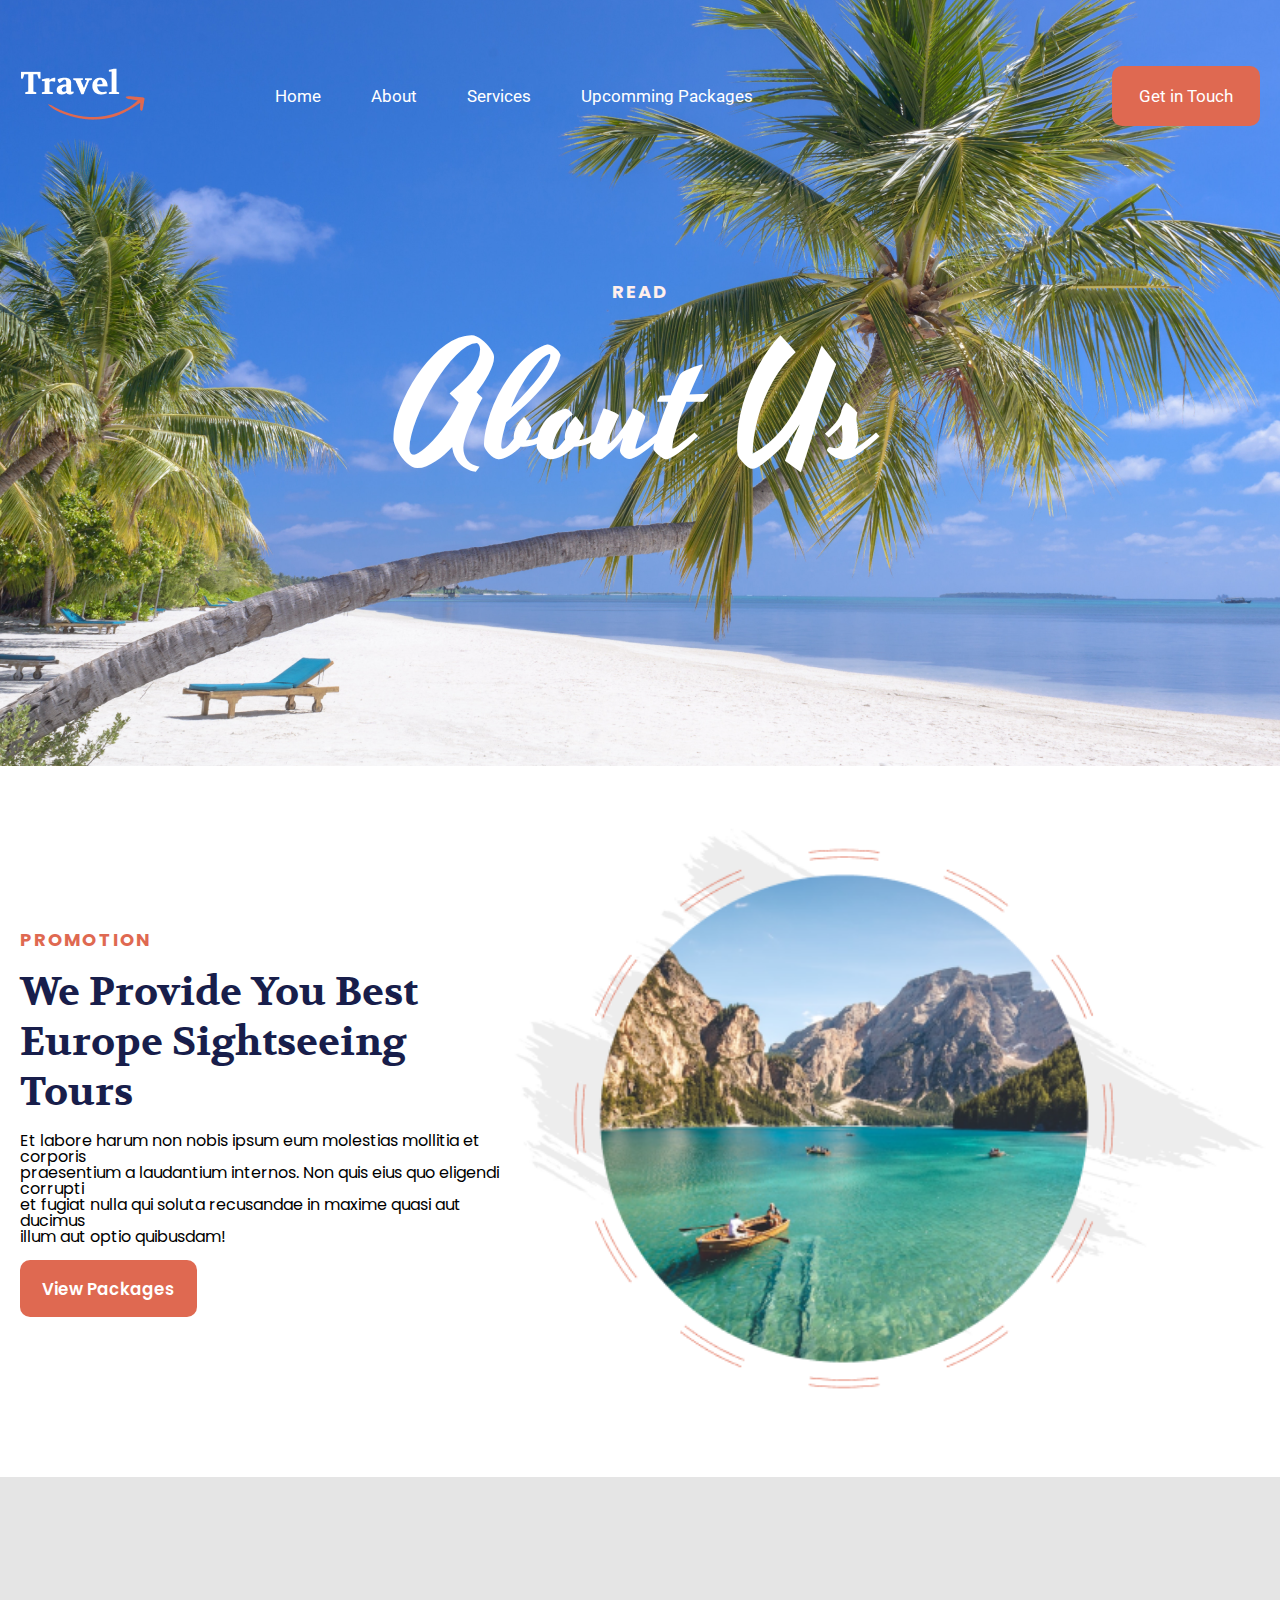
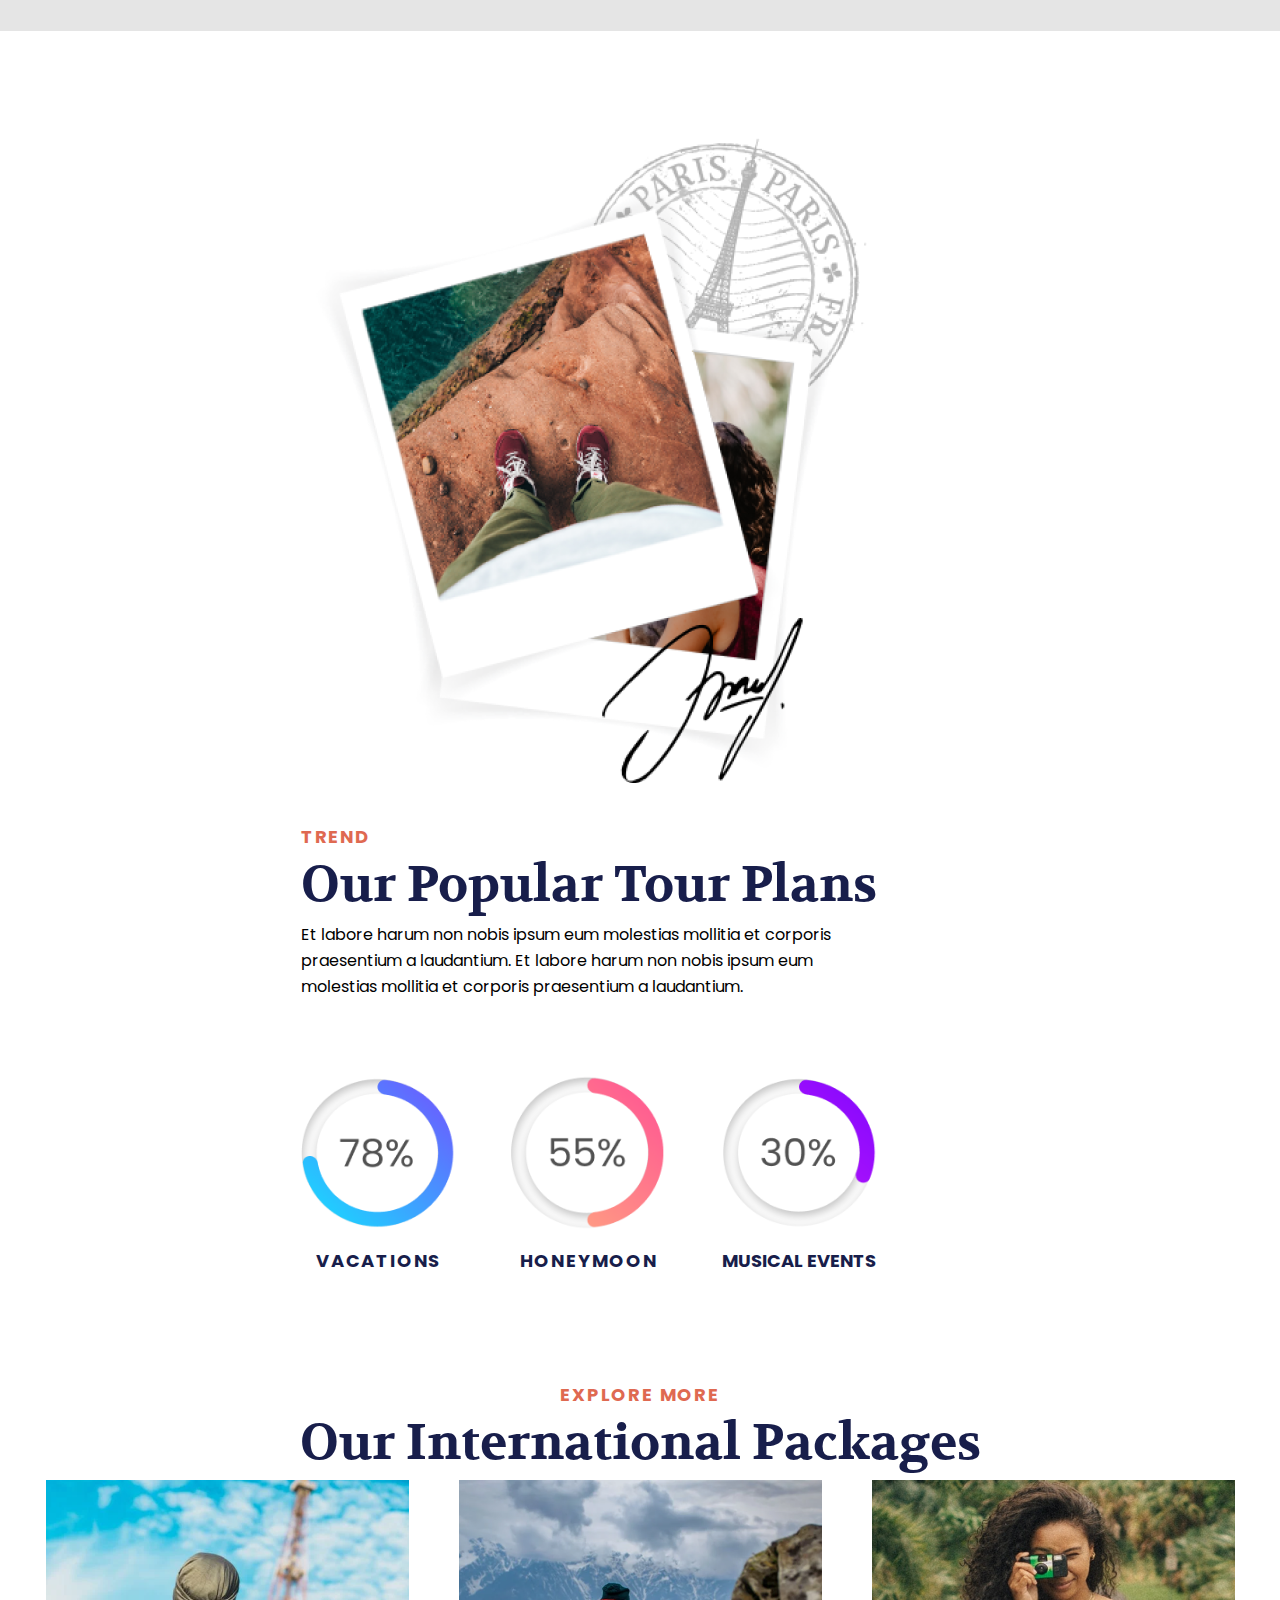
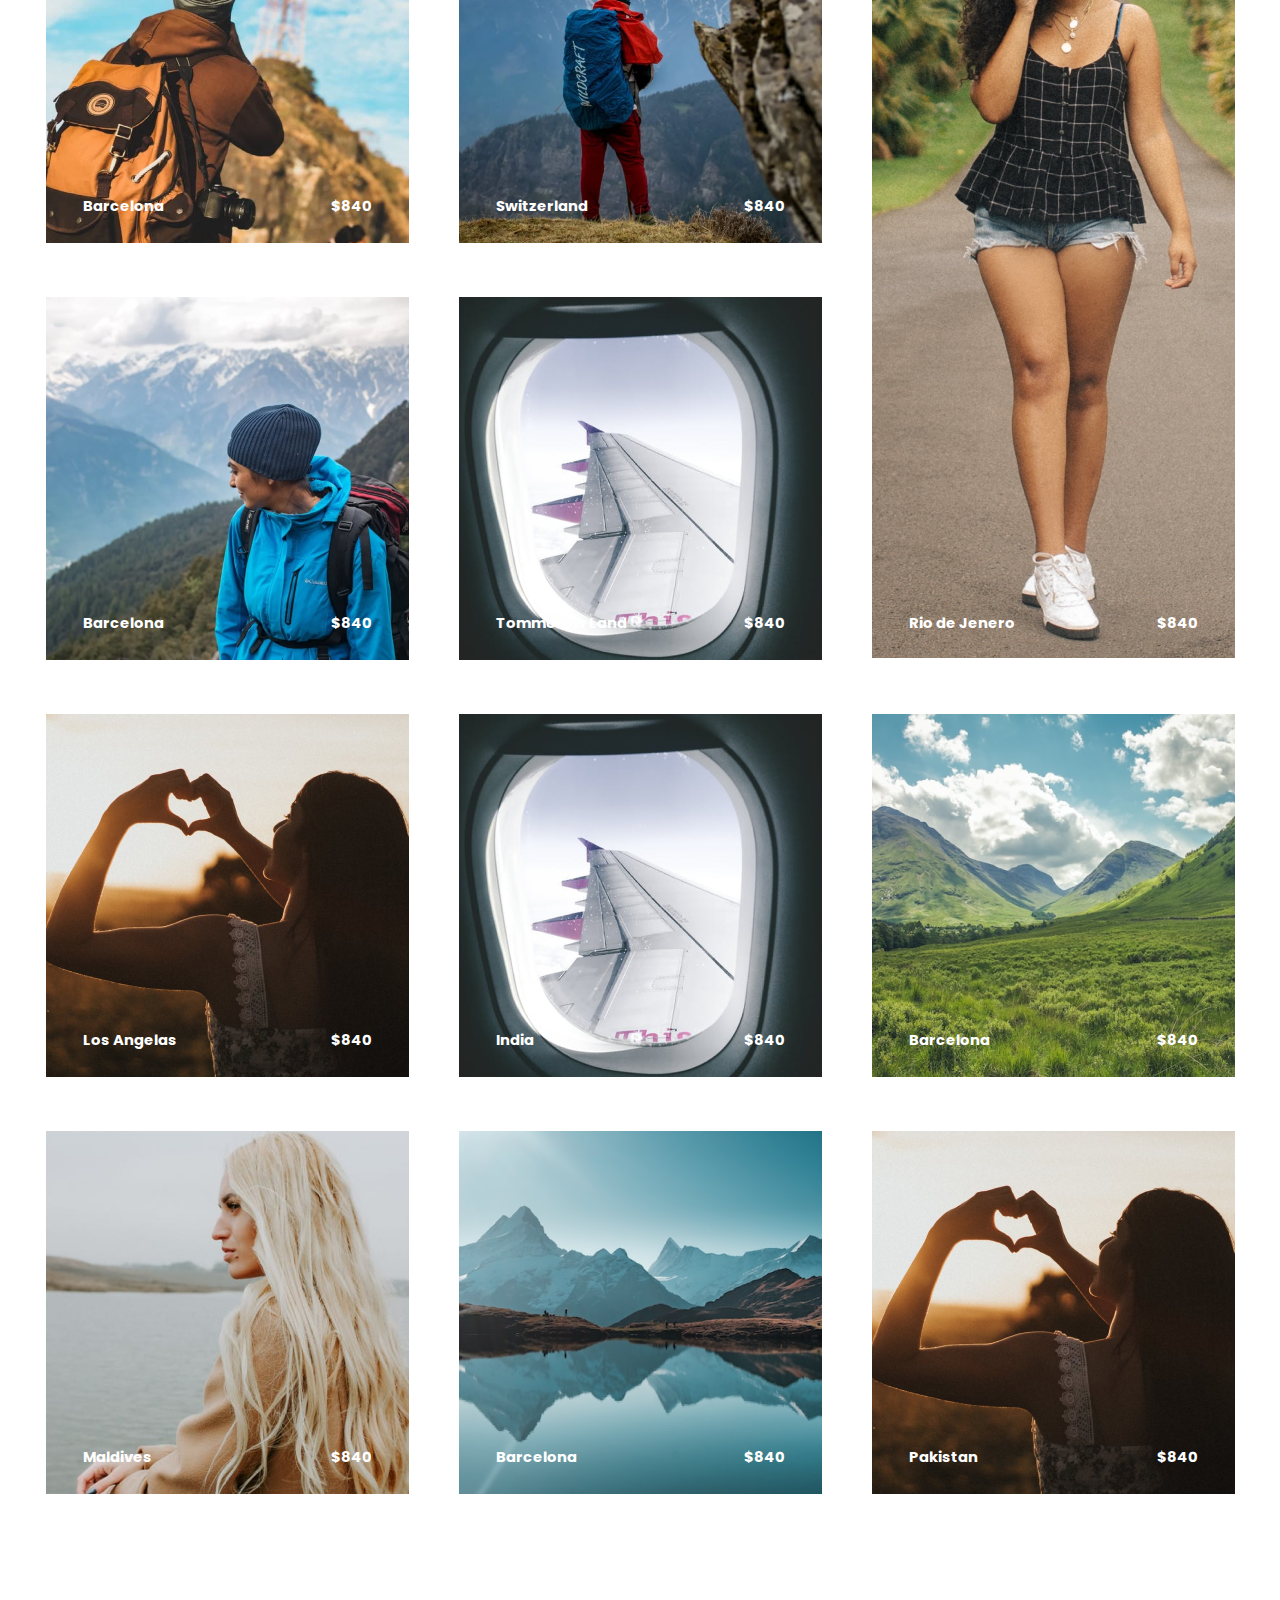
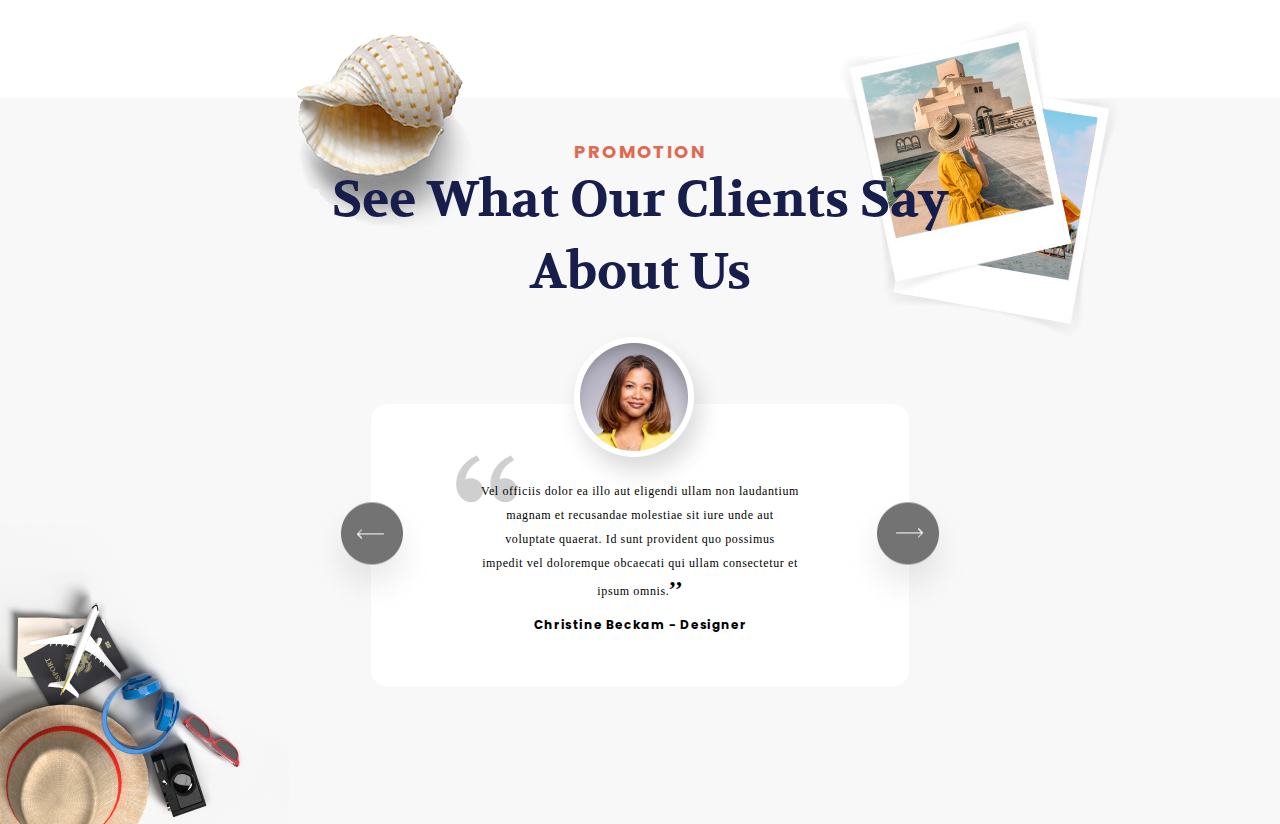
==== commit 6404f784: "[OC-70]Testimontial Section template & CSS Done." ====
--- a/about/about.html
+++ b/about/about.html
@@ -30,24 +30,34 @@
       <div class="hero-box container">
         <nav id="hero-navbar" class="hero-nav container">
           <img src="../images/logo.png" alt="Travel Logo" />
-          <ul class="hero-nav-links">
-            <li class="hero-nav-link"><a href="/index.html">Home</a></li>
-            <li class="hero-nav-link"><a href="#">About</a></li>
-            <li class="hero-nav-link">
-              <div class="nav-link-dropdown">
-                <a id="services-link" href="#">Services</a>
-                <div id="drop-down-links" class="hero-nav-dropdown">
-                  <a href="/tour-location/location.html">Honeymoon Packages</a>
-                  <a href="/tour-location/location.html">Tours Packages</a>
-                  <a href="/tour-location/location.html">Musical Events</a>
-                  <a href="/tour-location/location.html">Build Package</a>
+          <div class="nav-links-box">
+            <ul class="hero-nav-links">
+              <li class="hero-nav-link"><a href="/index.html">Home</a></li>
+              <li class="hero-nav-link"><a href="#">About</a></li>
+              <li class="hero-nav-link">
+                <div class="nav-link-dropdown">
+                  <a id="services-link" href="#">Services</a>
+                  <div id="drop-down-links" class="hero-nav-dropdown">
+                    <a href="/tour-location/location.html"
+                      >Honeymoon Packages</a
+                    >
+                    <a href="/tour-location/location.html">Tours Packages</a>
+                    <a href="/tour-location/location.html">Musical Events</a>
+                    <a href="/tour-location/location.html">Build Package</a>
+                  </div>
                 </div>
-              </div>
-            </li>
-            <li class="hero-nav-link"><a href="#">Upcomming Packages</a></li>
-          </ul>
-          <a onclick="increment()"
-          id="contact-owerlay" class="contact-link" href="#">Get in Touch</a>
+              </li>
+              <li class="hero-nav-link"><a href="#">Upcomming Packages</a></li>
+            </ul>
+            <a
+              onclick="increment()"
+              id="contact-owerlay"
+              class="contact-link"
+              href="#"
+              >Get in Touch</a
+            >
+          </div>
+          <img class="hamburger-icon" src="../images/menu-burger.png" />
         </nav>
         <div class="about-heading-hero">
           <h4 class="about-hero-h4">READ</h4>
@@ -56,7 +66,7 @@
       </div>
     </header>
     <div class="about-context">
-      <div class="about-context-box container">
+      <div class="about-context-box">
         <div class="about-context-hero">
           <h5 class="about-context-h5">PROMOTION</h5>
           <h1 class="about-context-h1">
@@ -105,6 +115,11 @@
               praesentium a laudantium. Et labore harum non nobis ipsum eum<br />
               molestias mollitia et corporis praesentium a laudantium.
             </p>
+            <img
+            class="shell-img"
+            src="../images/about-images/about-trend-shell-img.png"
+            alt="about tag image"
+          />
           </div>
           <div class="about-statistics-gruop">
             <div class="statistic-gruop-box">
@@ -129,11 +144,6 @@
               <h5 class="statistic-gruop-text gruop-text3">MUSICAL EVENTS</h5>
             </div>
           </div>
-          <img
-            class="shell-img"
-            src="../images/about-images/about-trend-shell-img.png"
-            alt="about tag image"
-          />
         </div>
       </div>
     </div>
@@ -253,6 +263,32 @@
             </div>
           </div>
         </div>
+      </div>
+    </div>
+    <div class="testimonial-section-container">
+      <h5 class="testimonial-section-h5">PROMOTION</h5>
+      <h2 class="testimonial-section-h2">See What Our Clients Say<br> About Us</h2>
+      <img class="testimonial-section-seashell-img" src="../images/testimonial-section-seashell-img.png" alt="seashell image">
+      <img class="testimonial-section-photos-img" src="../images/testimonial-section-photo-img.png" alt="photo image">
+      <img class="testimonial-section-hat-img" src="../images/testimonial-section-hat-img.png" alt="hat image">
+      <div class="testimonial-section-box">
+        <img class="testimonial-section-box-pp" src="../images/testimonial-section-box-pp-img.png" alt="picture photo">
+        <img class="testimonial-section-box-arrowlft" src="../images/arrow-leeft-icon.png" alt="arrow button">
+        <img class="testimonial-section-box-arrowrght" src="../images/arrow-right-icon.png" alt="arrow button">
+        <div class="testimonial-section-box-text">
+          <img class="testimonial-box-text-nail" src="../images/testimonial-box-text-nail-img.png" alt="nail image">
+          <p class="testimonial-box-text-p">Vel officiis dolor ea illo aut eligendi ullam non laudantium<br>
+            magnam et recusandae molestiae sit iure unde aut<br>
+            voluptate quaerat. Id sunt provident quo possimus<br>
+            impedit vel doloremque obcaecati qui ullam consectetur et<br>
+            ipsum omnis.<span>,,</span></p>
+          <h6 class="testimonial-box-text-h6">Christine Beckam - Designer</h6>
+        </div>
+      </div>
+      <div class="testimonial-container-spans">
+        <span></span>
+        <span class="testimonial-container-span-orgn"></span>
+        <span></span>
       </div>
     </div>
     <div id="homepage-hero-overlay" class="homepage-hero-overlay">
--- a/shared.css
+++ b/shared.css
@@ -25,16 +25,21 @@
   align-items: center;
   padding-top: 63px;
   z-index: 150;
-  top: 0;
+  gap: 20px;
+  margin: 0 20px;
 }
 .hero-nav-links {
   display: flex;
   align-items: center;
   gap: 50px;
 }
+.nav-links-box{
+  width: 1000px;
+  display: flex;
+  justify-content: space-between;
+  padding-left: 15px;
+}
 .contact-link {
-  width: 152px;
-  height: 58px;
   background-color: #df6951;
   padding: 20px 27px;
   border-radius: 10px;
@@ -182,4 +187,222 @@
 }
 .nav-link-dropdown {
   position: relative;
+}
+.hamburger-icon{
+  cursor: pointer;
+  display: none;
+}
+.testimonial-section-container{
+  position: relative;
+  text-align: center;
+  background-color: #f8f8f8;
+  padding: 40px;
+  z-index: -99;
+}
+.testimonial-section-h5{
+  color: #DF6951;
+  font-size: 18px;
+  font-family: 'Poppins';
+  font-weight: 700;
+  letter-spacing: 1.8px;
+}
+.testimonial-section-h2{
+  color: #181E4B;
+  font-family: 'Volkhov';
+  font-size: 50px;
+  font-weight: 700;
+  line-height: 72px;
+  padding-bottom: 95px;
+}
+.testimonial-section-seashell-img{
+  position: absolute;
+  top: -80px;
+  left: 280px;
+  z-index: -99;
+}
+.testimonial-section-hat-img{
+  position: absolute;
+  bottom: 0;
+  left: 0;
+  z-index: -99;
+}
+.testimonial-section-photos-img{
+  position: absolute;
+  top: -87px;
+  right: 150px;
+  z-index: -99;
+}
+.testimonial-section-box{
+  background-color: #fff;
+  border-radius: 17px;
+  display: inline-block;
+  position: relative;
+  padding: 10px 50px 20px 50px;
+}
+.testimonial-section-box-pp{
+  position: absolute;
+  top: -80px;
+  left: 50%;
+  transform: translateX(-50%);
+}
+.testimonial-section-box-arrowlft{
+  position: absolute;
+  left: -65px;
+  top: 55%;
+  transform: translateY(-55%);
+}
+.testimonial-section-box-arrowrght{
+  position: absolute;
+  right: -65px;
+  top: 55%;
+  transform: translateY(-55%);
+}
+.testimonial-section-box-text{
+  position: relative;
+  padding: 65px 60px 30px 60px;
+}
+.testimonial-box-text-nail{
+  position: absolute;
+  top: 25px;
+  left: 25px;
+}
+.testimonial-box-text-p{
+  color: black;
+  font-size: 12px;
+  font-weight: 400;
+  line-height: 24px;
+  letter-spacing: 0.611px;
+}
+.testimonial-box-text-h6{
+  color: black;
+  font-family: 'Poppins';
+  font-size: 12px;
+  font-weight: 700;
+  line-height: 24px;
+  letter-spacing: 0.61px;
+  padding-top: 10px;
+}
+.testimonial-box-text-p > span{
+  display: inline-block;
+  font-size: 24px;
+  font-weight: 700;
+  transform: translateY(-10px);
+}
+.testimonial-container-spans {
+  display: flex;
+  gap: 5px;
+  width: 130px;
+  padding: 35px 0 60px 0;
+  justify-content: center;
+  margin: auto;
+}
+.testimonial-container-span-orgn{
+  color: #DF6951;
+}
+.testimonial-container-spans > span {
+  display: block;
+  width: 32px;
+  height: 2px;
+  color: #fff;
+}
+@media (max-width : 850px) {
+  .hero-nav{
+    padding-top: 30px;
+    gap: 5px;
+  }
+  .hero-navbar{
+    position: relative;
+  }
+  .nav-links-box{
+    width: 100%;
+    display: none;
+    position: absolute;
+    left: 0;
+    top: 100px;
+  }
+  .hamburger-icon{
+    display: block;
+  }
+  .hero-overlay-popup{
+    margin-top: 175px;
+  }
+}
+@media (max-width : 675px){
+  .hero-nav-links{
+    gap: 10px;
+  }
+  .hero-nav-links  a {
+    font-size: 12px;
+  }
+  .contact-link {
+    padding: 10px 15px;
+    font-size: 8px;
+  }
+  .hero-overlay-popup{
+    width: 380px;
+    height: 700px;
+  }
+  .box-input-text{
+    font-size: 20px;
+  }
+  .inputs-box-date{
+    font-size: 17px;
+    width: 120px;
+  }
+  .inputs-box-selection{
+    font-size: 20px;
+    width: 125px;
+  }
+}
+@media (max-width : 400px) {
+  .hero-nav{
+    padding-top: 5px;
+  }
+  .nav-links-box{
+    top: 64px;
+  }
+  .contact-link{
+    text-align: center;
+  }
+  .hero-overlay-popup{
+    width: 310px;
+    height: 490px;
+    margin-top: 125px;
+  }
+  .overlay-popup-head{
+    font-size: 15px;
+    padding-top : 10px;
+  }
+  .popup-input-container{
+    height: 131px;
+  }
+  .inputs-box {
+    padding: 2px 10px;
+    height: auto;
+  }
+  .homepage-hero-overlay p {
+    font-size: 8px;
+  }
+  .box-input-text{
+    font-size: 12px;
+  }
+  .hero-overlay-popup a {
+    font-size: 8px;
+  }
+  .inputs-box-date{
+    font-size: 12px;
+    width: 90px;
+  }
+  .selection-box{
+    padding: 2px 0 0 9px;
+    height: auto;
+  }
+  .inputs-box-selection{
+    font-size: 12px;
+    width: 100px;
+  }
+  .popup-checkbox-box{
+    gap: 0;
+  }
+
 }--- a/about/about.css
+++ b/about/about.css
@@ -30,15 +30,15 @@
   flex-direction: column;
 }
 .about-context-box {
-  /* height: 820px; */
-  display: flex;
-  justify-content: space-between;
+  max-width: 1600px;
+  margin: 0 auto;
+  display: flex;
+  justify-content: end;
   align-items: center;
   padding: 40px 0;
 }
 .about-context-box > img {
   width: 850px;
-  padding-left: 50px;
 }
 .about-context-h5,
 .about-statistic-h5,
@@ -133,27 +133,23 @@
 }
 .about-statistic-hero > img {
   width: 556px;
-  height: 645px;
 }
 .about-statistic-box {
-  width: 700px;
-  height: 450px;
+  display: flex;
+  flex-direction: column;
+  justify-content: space-between;
+  gap: 75px;
+}
+.about-statistics-gruop {
+  display: flex;
+  justify-content: space-between;
+  align-items: center;
+}
+.about-statistic-text {
   display: flex;
   flex-direction: column;
   justify-content: space-between;
   position: relative;
-}
-.about-statistics-gruop {
-  width: 700px;
-  display: flex;
-  justify-content: space-between;
-  align-items: center;
-}
-.about-statistic-text {
-  height: 120px;
-  display: flex;
-  flex-direction: column;
-  justify-content: space-between;
 }
 .statistic-gruop-box {
   width: 155.5px;
@@ -169,9 +165,7 @@
 }
 .shell-img {
   position: absolute;
-  height: 255px;
-  right: -200px;
-  overflow: hidden;
+  right: -270px;
 }
 .statistic-gruop-text {
   color: #181e4b;
@@ -179,26 +173,27 @@
 .gruop-text3 {
   letter-spacing: 0px;
 }
+.about-info{
+  margin-bottom: 200px;
+}
 .about-info-box {
-  max-width: 1620px;
+  max-width: 1650px;
   margin: auto;
-  display: flex;
-  flex-direction: column;
-  align-items: center;
+  text-align: center;
 }
 .about-info-container {
   display: grid;
-  grid-template-columns: repeat(4, 363px);
-  grid-template-rows: repeat(3, 363px);
+  grid-template-columns: repeat(auto-fit, 363px);
   gap: 50px;
+  padding: 0 20px;
+  justify-content: center;
 }
 .about-city-box {
   width: 363px;
   position: relative;
 }
 .city-box-img {
-  grid-column: 3 / 4;
-  grid-row: 1 / 3;
+  grid-row: auto / span 2;
 }
 .about-city-text {
   position: absolute;
@@ -216,3 +211,102 @@
   bottom: 24px;
   left: 37px;
 }
+@media (max-width: 1835px) {
+  .about-statistic-hero {
+    flex-direction: column;
+    gap: 40px;
+  }
+  .about-statistic-hero > img {
+    max-width: 750px;
+  }
+  .shell-img {
+    display: none;
+  }
+}
+@media (max-width: 1450px) {
+  .about-context-box {
+    transform: translateX(0);
+    padding-left: 20px;
+  }
+}
+@media (max-width: 1450px) {
+  .about-context-h1 {
+    font-size: 40px;
+    line-height: 50px;
+  }
+  .about-context-p {
+    line-height: 16px;
+  }
+}
+@media (max-width: 950px) {
+  .about-context-box {
+    flex-direction: column;
+    gap: 50px;
+  }
+  .about-context-h1 {
+    font-size: 50px;
+    line-height: 71px;
+  }
+  .about-context-p {
+    line-height: 26px;
+  }
+  .about-context-box > img {
+    width: 100%;
+  }
+  .about-video-h1 {
+    font-size: 110px;
+  }
+}
+@media (max-width: 650px) {
+  .about-statistic-hero > img {
+    width: 95%;
+  }
+  .about-statistics-gruop {
+    flex-direction: column;
+    gap: 25px;
+  }
+  .about-statistic-text {
+    text-align: center;
+  }
+}
+@media (max-width: 550px) {
+  .about-hero-h1 {
+    font-size: 100px;
+    text-align: center;
+  }
+  .about-context-h1 {
+    font-size: 30px;
+    line-height: 40px;
+  }
+  .about-context-p {
+    font-size: 15px;
+    line-height: 16px;
+  }
+  .about-video-h1 {
+    font-size: 60px;
+  }
+  .about-context-hero {
+    text-align: center;
+    align-items: center;
+    padding-right: 20px;
+  }
+}
+@media (max-width : 400px) {
+  .about-city-box > img {
+    width: 100%;
+  }
+  .about-city-box{
+    width: auto;
+  }
+  .about-info-container{
+    grid-template-columns: repeat(auto-fit ,minmax( 290px , 363px));
+    padding: 0;
+  }
+  .about-info-h1{
+    font-size: 35px;
+    line-height: 55px;
+  }
+  .about-city-text{
+    width: 240px;
+  }
+}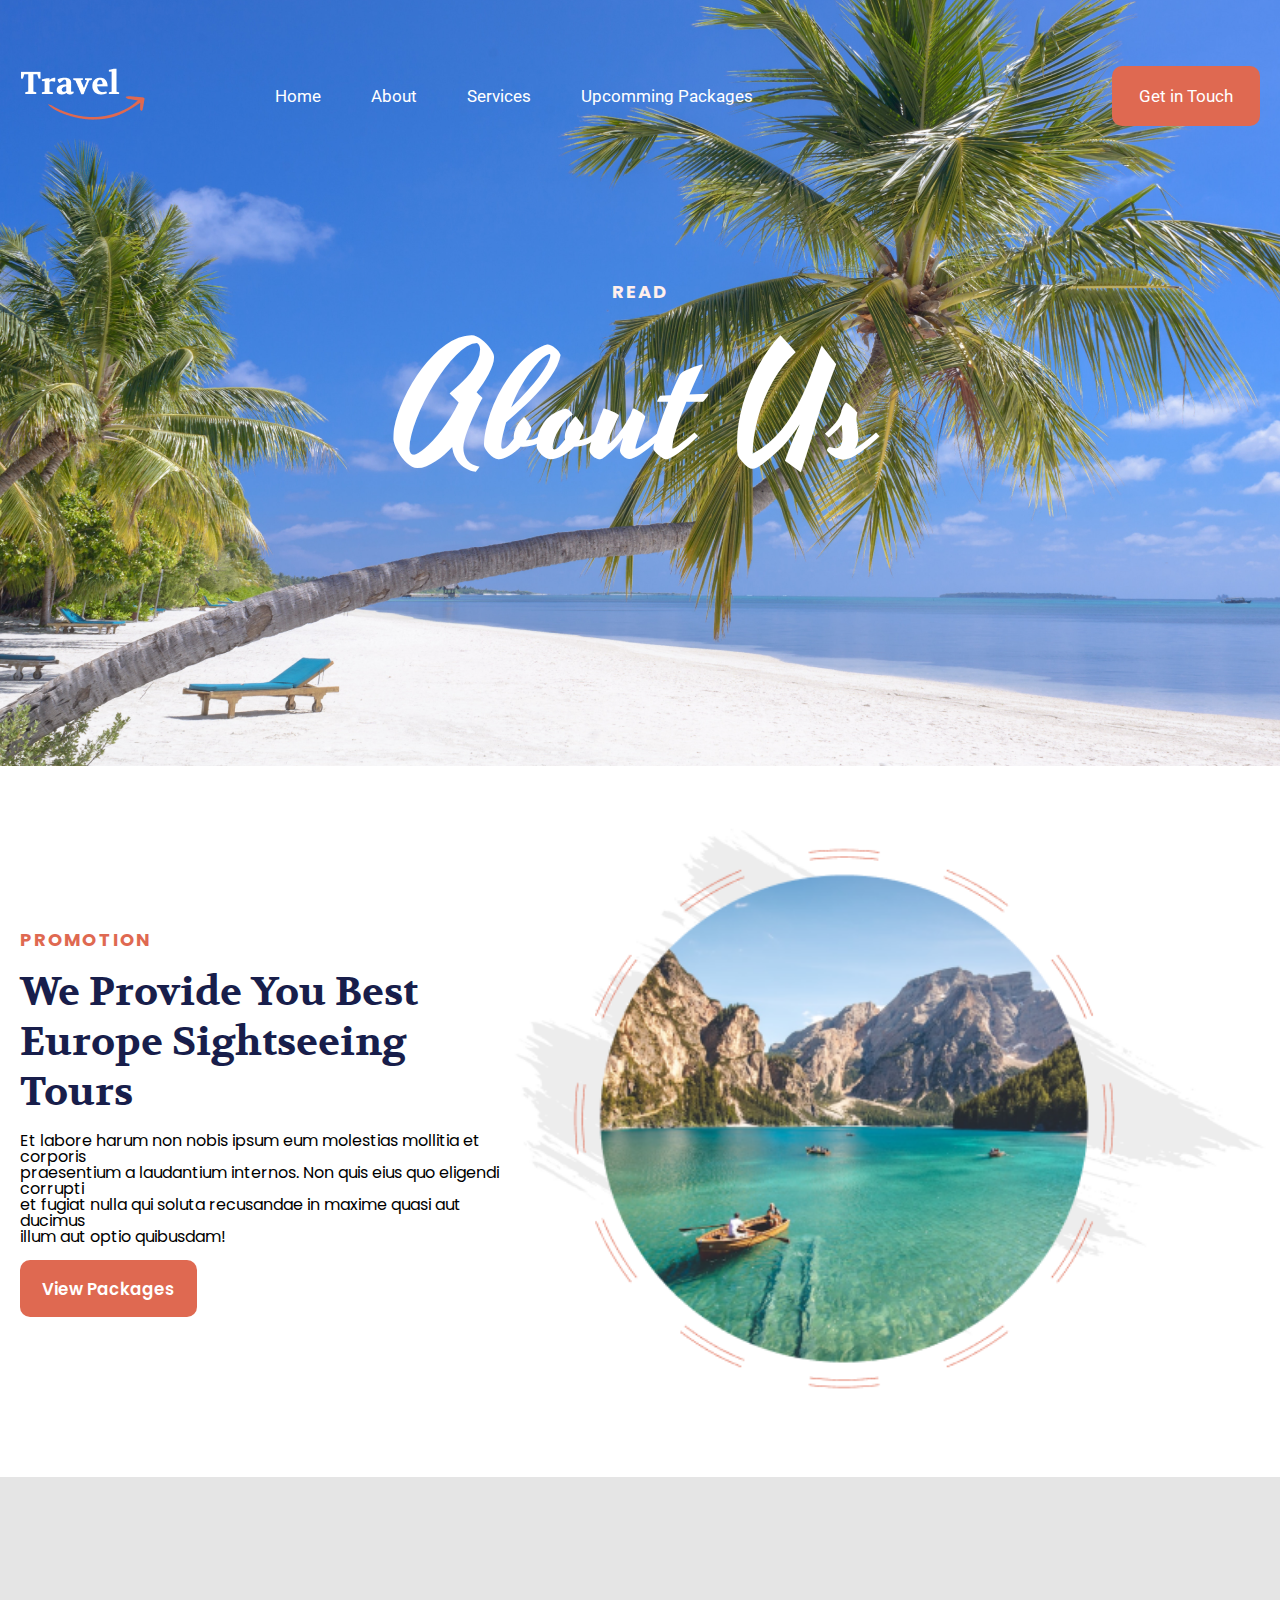
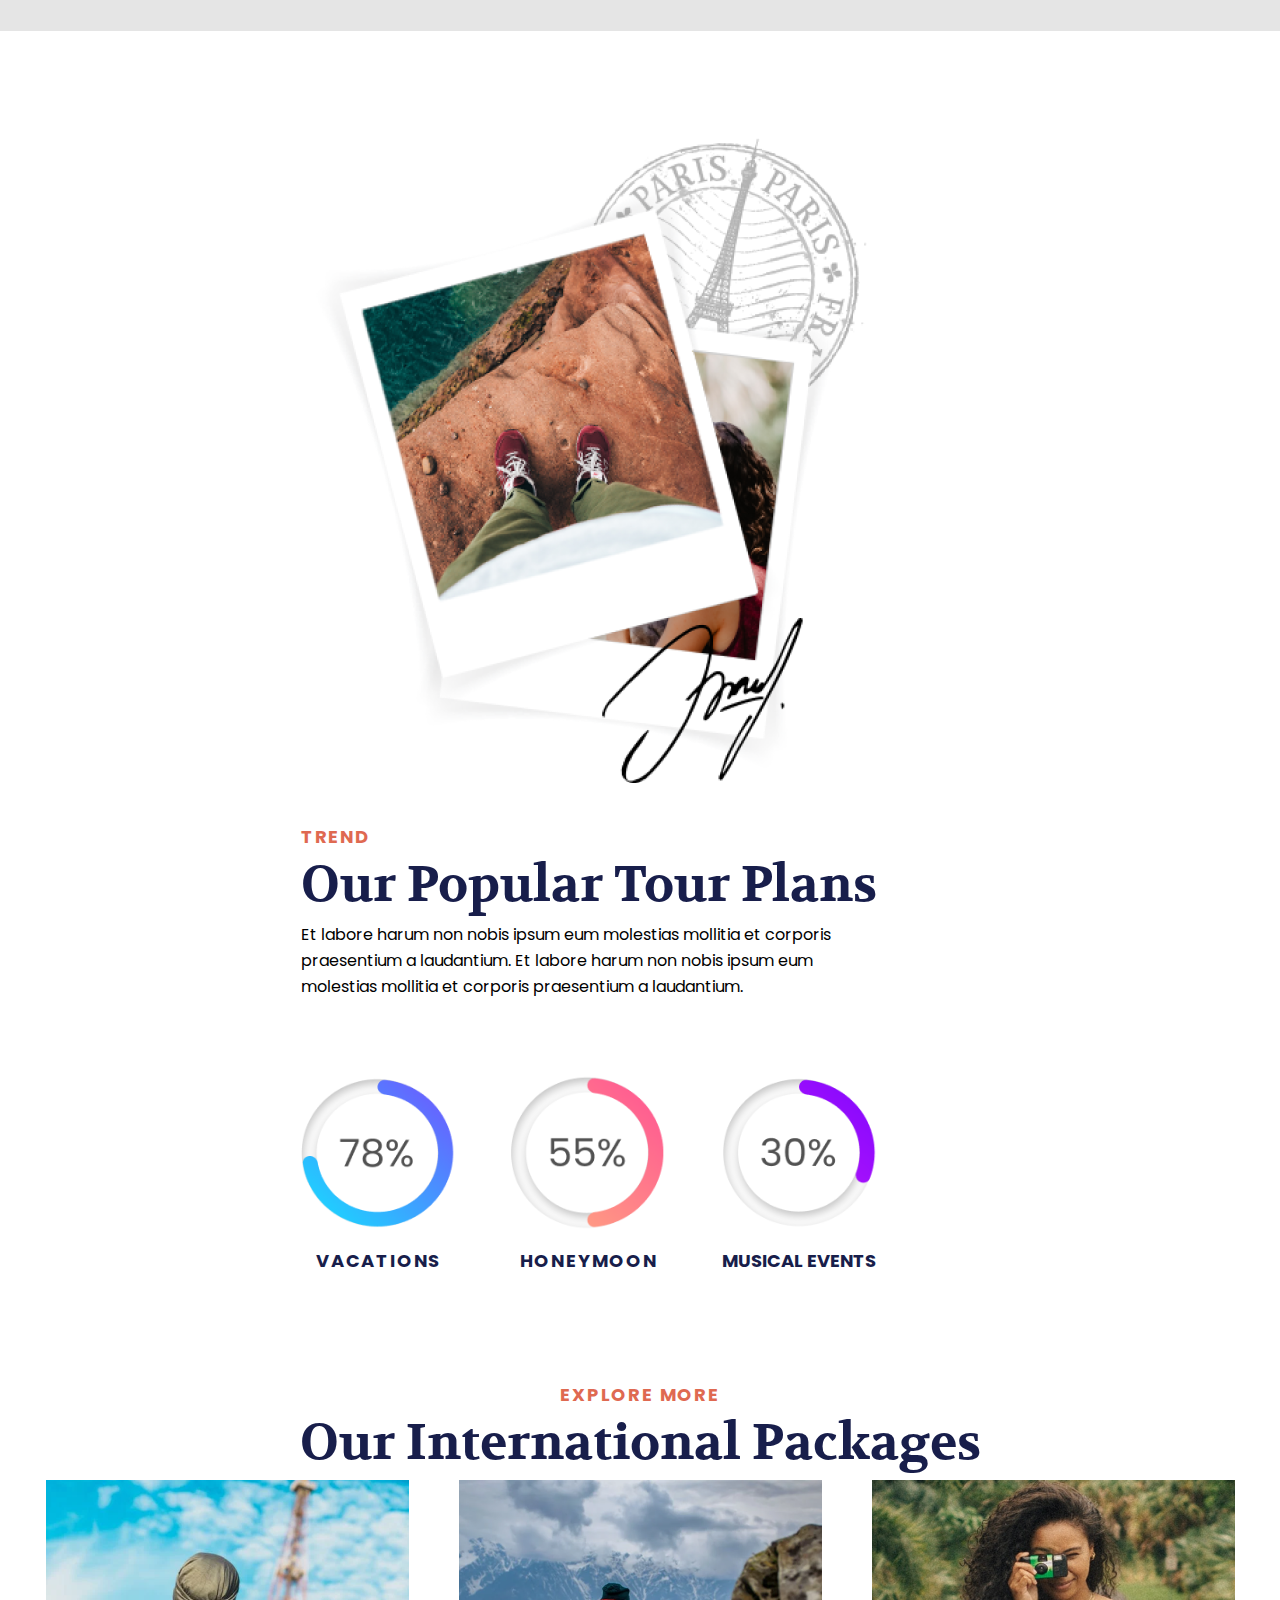
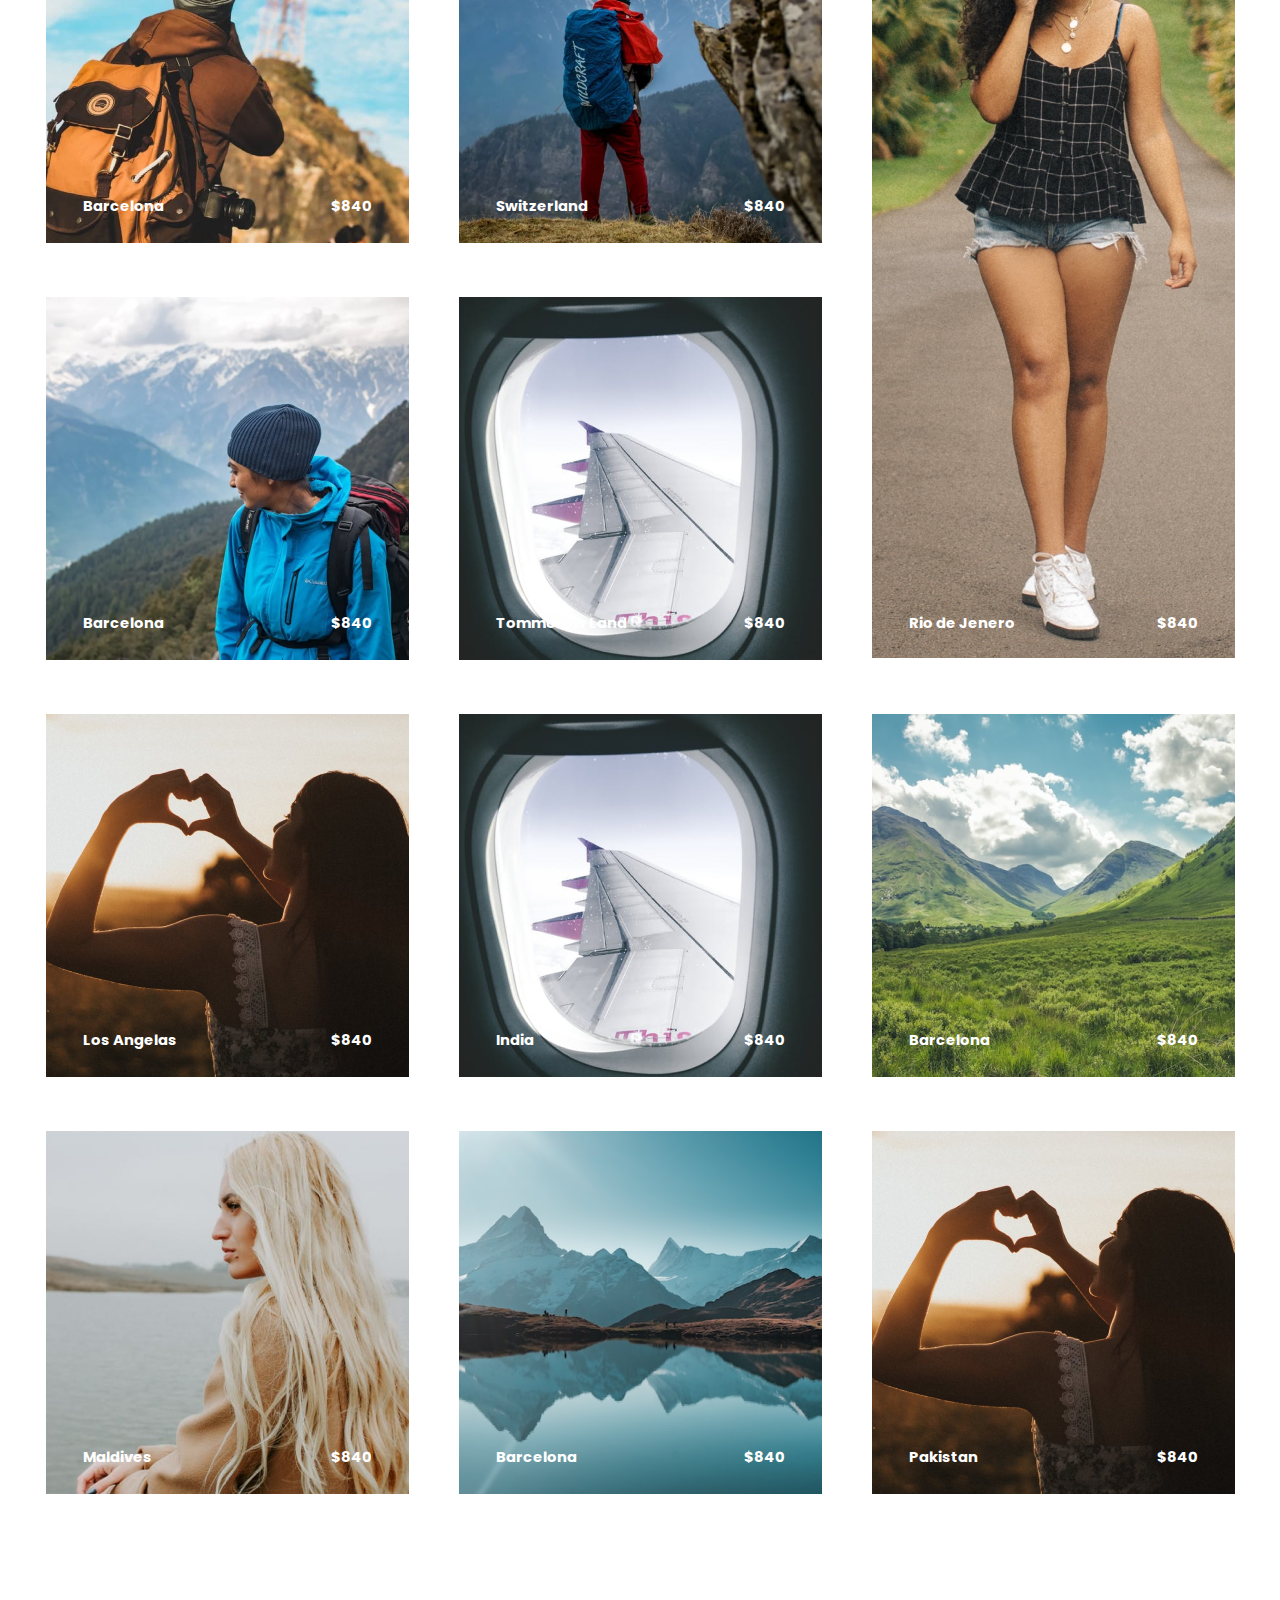
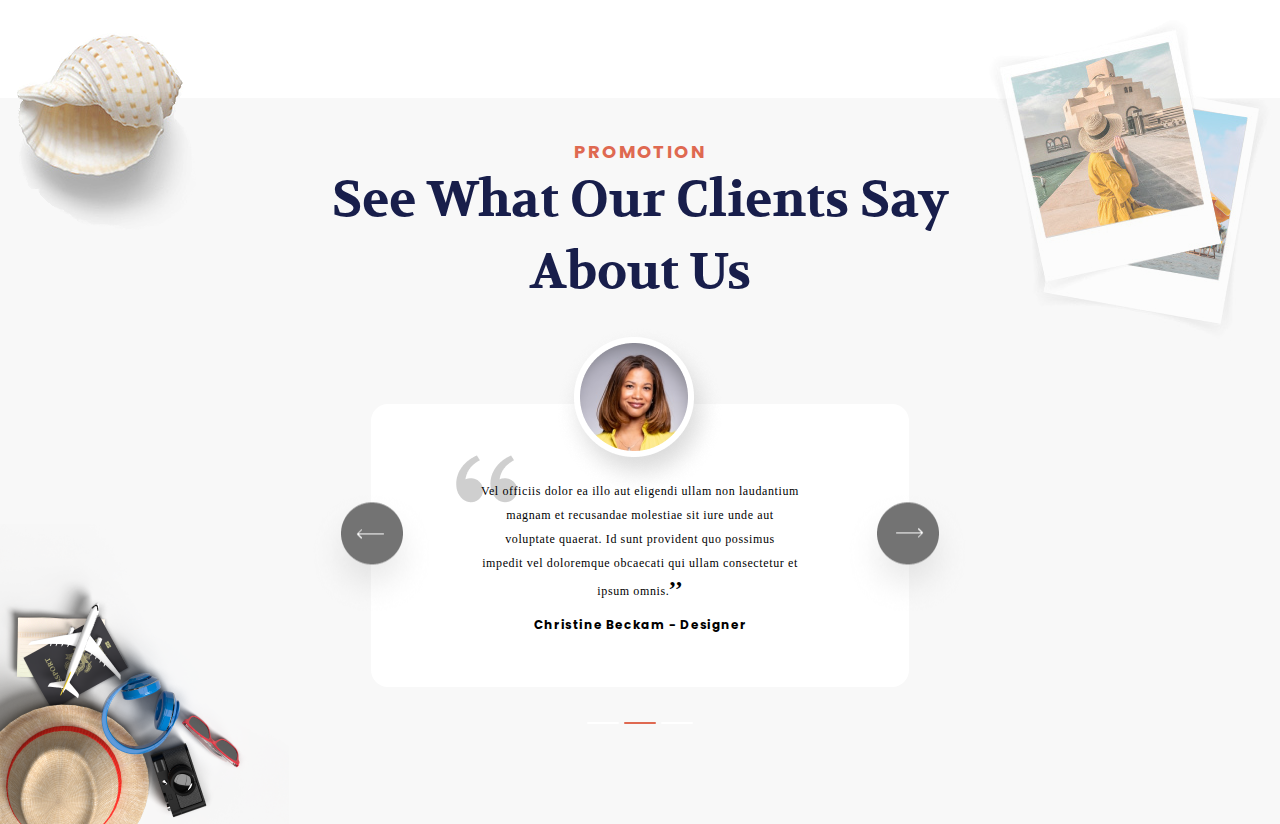
==== commit 696614bd: "Merge pull request #14 from alperenustun/mehmet/OC-70-travel-tour-all-project" ====
--- a/about/about.html
+++ b/about/about.html
@@ -286,9 +286,9 @@
         </div>
       </div>
       <div class="testimonial-container-spans">
-        <span></span>
-        <span class="testimonial-container-span-orgn"></span>
-        <span></span>
+        <span class="testimonial-container-span"></span>
+        <span class="testimonial-container-span span-orgn"></span>
+        <span class="testimonial-container-span"></span>
       </div>
     </div>
     <div id="homepage-hero-overlay" class="homepage-hero-overlay">
--- a/shared.css
+++ b/shared.css
@@ -197,7 +197,7 @@
   text-align: center;
   background-color: #f8f8f8;
   padding: 40px;
-  z-index: -99;
+  z-index: 9;
 }
 .testimonial-section-h5{
   color: #DF6951;
@@ -296,14 +296,56 @@
   justify-content: center;
   margin: auto;
 }
-.testimonial-container-span-orgn{
-  color: #DF6951;
-}
-.testimonial-container-spans > span {
+.testimonial-container-span {
   display: block;
   width: 32px;
   height: 2px;
-  color: #fff;
+  background-color: #fff;
+  border-radius: 20px;
+  cursor: pointer;
+  transition: all 300ms ease-in-out;
+}
+
+.testimonial-container-span:hover{
+  background-color: #DF6951;
+}
+
+.span-orgn{
+  background-color: #DF6951;
+}
+@media (max-width : 1450px){
+  .testimonial-section-photos-img{
+    right: 0;
+    opacity: 0.7;
+  }
+  .testimonial-section-seashell-img{
+    left: 0;
+    opacity: 0.7;
+  }
+}
+@media (max-width : 950px){
+  .testimonial-section-h2{
+    font-size: 40px;
+    line-height: 65px;
+  }
+  .testimonial-box-text-p{
+    line-height: 15px;
+    letter-spacing: 0.20px;
+  }
+  .testimonial-section-box-text{
+    padding: 45px 30px 15px 30px;
+  }
+  .testimonial-section-box-pp{
+    width: 130px;
+    height: 130px;
+    top: -65px;
+  }
+  .testimonial-box-text-nail{
+    width: 55px;
+    height: 55px;
+    left: 15px;
+    top: 15px;
+  }
 }
 @media (max-width : 850px) {
   .hero-nav{
@@ -327,6 +369,18 @@
     margin-top: 175px;
   }
 }
+@media (max-width : 700px){
+  .testimonial-section-box-arrowlft{
+    display: none;
+  }
+  .testimonial-section-box-arrowrght{
+    display: none;
+  }
+  .testimonial-section-box{
+    padding: 10px 25px 20px 25px;
+    background-color: rgba(255, 255, 255,0.5);
+  }
+}
 @media (max-width : 675px){
   .hero-nav-links{
     gap: 10px;
@@ -352,6 +406,40 @@
   .inputs-box-selection{
     font-size: 20px;
     width: 125px;
+  }
+}
+@media (max-width : 575px) {
+  .testimonial-box-text-p{
+    font-size: 8px;
+    line-height: 10px;
+    letter-spacing: 0.01px;
+  }
+  .testimonial-section-h2{
+    font-size: 25px;
+    line-height: 35px;
+  }
+  .testimonial-section-photos-img{
+    height: 170px;
+    width: 150px;
+    top: -45px;
+  }
+  .testimonial-section-seashell-img{
+    width: 105px;
+    height: 108px;
+    top: -45px;
+  }
+  .testimonial-section-hat-img{
+    width: 195px;
+    height: 200px;
+  }
+}
+@media (max-width : 425px){
+  .testimonial-section-box{
+    padding: 10px 15px 10px 15px;
+  }
+  .testimonial-box-text-h6{
+    line-height: 12px;
+    letter-spacing: 0.10px;
   }
 }
 @media (max-width : 400px) {
@@ -404,5 +492,4 @@
   .popup-checkbox-box{
     gap: 0;
   }
-
 }